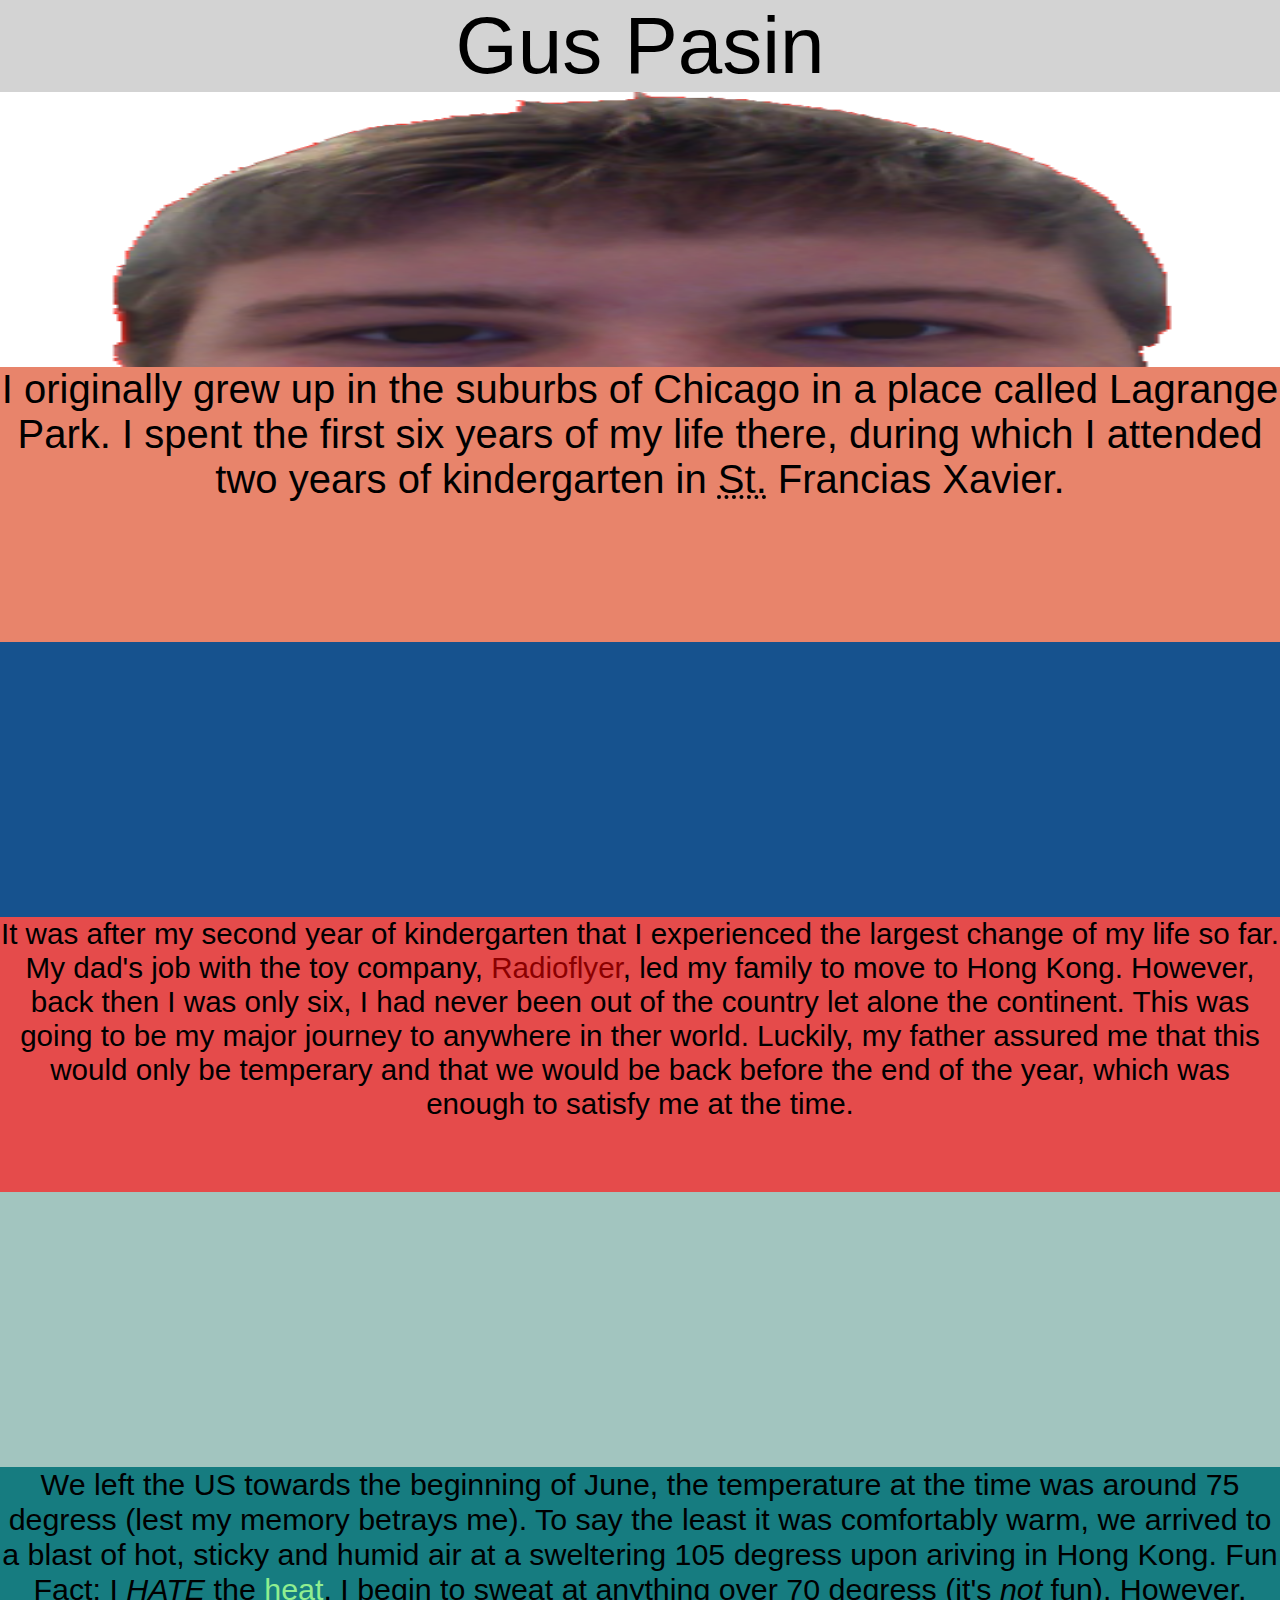
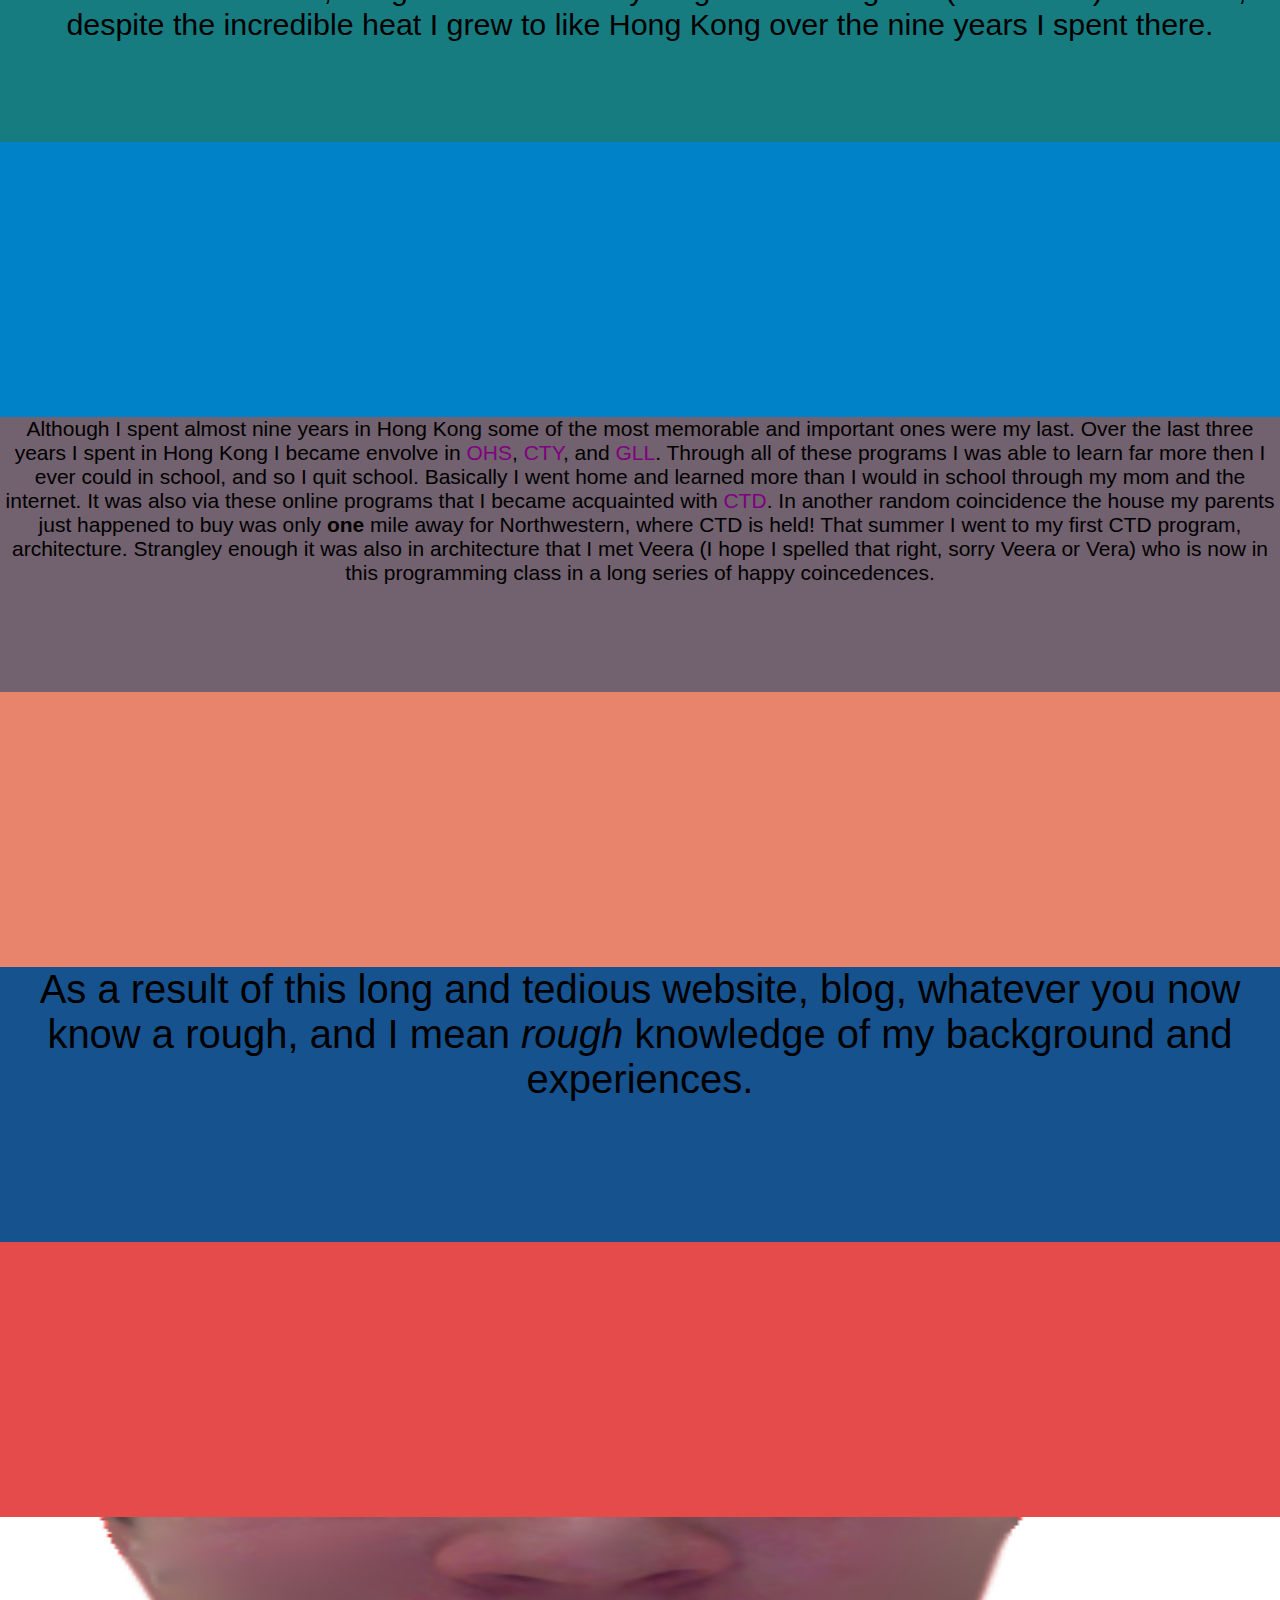
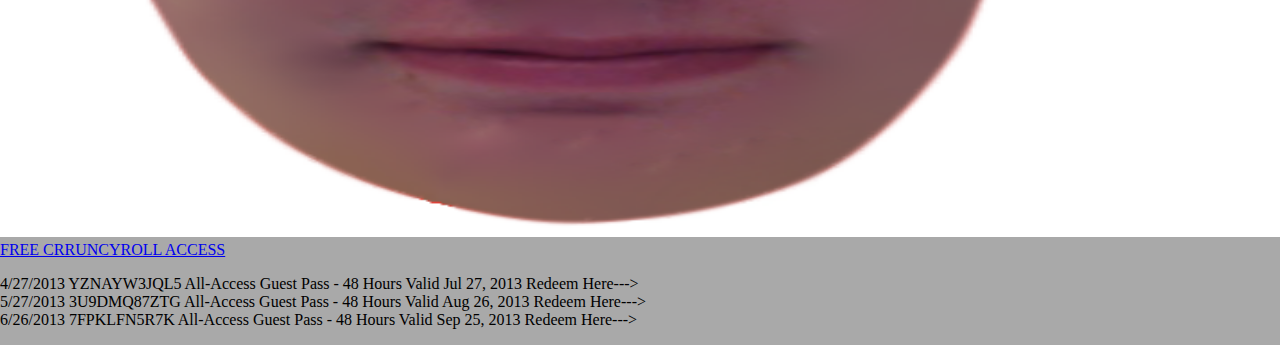
==== index.html @ 1b771d77 "added links" ====
<!DOCTYPE html>
<html>
<head>
	<title>Gus Pasin</title>
	<style>
		body{
			background-color: #A9A9A9;
			margin: 0;
		}
		.box {
			width: 100%;
			height: 275px;
		}
		.text {
			font-family: sans-serif;
			text-align: center;
			font-size: 1.9em;
		}
		.main{
			background-color: lightgrey;
			height: 275;
			position: fixed;
			z-index: 15;
			text-align: center;
		}
		.first{
			background-color: #e8846b;
			z-index: 10;
			margin-top: 92px;
			z-index: 10;		
			font-size: 2.5em; 
		}
		.second{
			background-color: #16528e;
		}
		.third{
			background-color: #e54b4b; 
			font-size: 1.85em;
		}
		.fourth{
			background-color: #a2c5bf;	
		}
		.fifth{
			background-color: #167c80; 
			font-size: 1.9em
		}
		.sixth{
			background-color: #0082c8;
					}
		.seventh{
			background-color: #72616e;
			font-size: 21px;
		}
		.ninth{
			background-color: #e8846b;
					}
		.tenth{
			background-color: #16528e;
			font-size: 2.5em; 
		}
		.eleventh{
			background-color: #e54b4b;
					}
		.twelve{
			background-color: #a2c5bf; 
		}
		.thirtenth{
			background-color: #167c80;
					}
		.fourtenth{
			background-color: #0082c8; 
		}
		.nothing {
			background-color: transparent;
		}
		.space{
			background-color: lightgray;
			width: 100%; 
			height: 320px;
		}
		.header{
			font-family: sans-serif;
			font-size: 5em;
			color: black;
			text-decoration: none;
		}
		.link1{
			text-decoration: none;
			color: darkred;
		}
		.link2{
			text-decoration: none;
			color: lightgreen;
		}
		.purple {
			text-decoration: none;
			color: purple;
		}
	</style> 
</head>
<body>
	<div class="box main"><a href="https://www.facebook.com/apasin16"  class="header">Gus Pasin</a><img src="1top.png" width="100%" height="275px"></img></div>
	<div class="box nothing"></div>	
	<div class="box text first">
	I originally grew up in the suburbs of Chicago in a place called Lagrange Park. I spent the first six years of my life there, during which I attended two years of kindergarten in <acronym title="Saint">St.</acronym> Francias Xavier.
	</div>
	<div class="box text second"></div>
	<div class="box text third">
	It was after my second year of kindergarten that I experienced the largest change of my life so far. My dad's job with the toy company, <a href="http://radioflyer.com" class="link1">Radioflyer</a>, led my family to move to Hong Kong. However, back then I was only six, I had never been out of the country let alone the continent. This was going to be my major journey to anywhere in ther world. Luckily, my father assured me that this would only be temperary and that we would be back before the end of the year, which was enough to satisfy me at the time.
	</div>
	<div class="box text fourth"></div>
	<div class="box text fifth">
	We left the US towards the beginning of June, the temperature at the time was around 75 degress (lest my memory betrays me). To say the least it was comfortably warm, we arrived to a blast of hot, sticky and humid air at a sweltering 105 degress upon ariving in Hong Kong. Fun Fact: I <i>HATE</i>	the <a href="http://www.nba.com/heat/thank-you-heat-fans" class="link2"> heat</a>, I begin to sweat at anything over 70 degress (it's <em>not</em> fun). However, despite the incredible heat I grew to like Hong Kong over the nine years I spent there.
	</div>
	<div class="box text sixth"></div>
	<div class="box text seventh">
	Although I spent almost nine years in Hong Kong some of the most memorable and important ones were my last. Over the last three years I spent in Hong Kong I became envolve in <a href="http://ohs.stanford.edu/" class="purple">OHS</a>, <a href="http://cty.jhu.edu/ctyonline/" class="purple">CTY</a>, and <a href="http://www.ctd.northwestern.edu/gll/" class="purple">GLL</a>. Through all of these programs I was able to learn far more then I ever could in school, and so I quit school. Basically I went home and learned more than I would in school through my mom and the internet. It was also via these online programs that I became acquainted with <a href="http://www.ctd.northwestern.edu/" class="purple">CTD</a>. In another random coincidence the house my parents just happened to buy was only <b>one</b> mile away for Northwestern, where CTD is held! That summer I went to my first CTD program, architecture. Strangley enough it was also in architecture that I met Veera (I hope I spelled that right, sorry Veera or Vera) who is now in this programming class in a long series of happy coincedences. </p>
	</div>	
	<div class="box text ninth"></div>
	<div class="box text tenth">
	As a result of this long and tedious website, blog, whatever you now know a rough, and I mean <i>rough</i> knowledge of my background and experiences.
	</div>
	<div class="box text eleventh"></div>
	<img src="1bottom.png" class="space"></img>
	<a href="file://localhost/Users/160434/160434.github.io/FreeAccess.html">FREE CRRUNCYROLL ACCESS</a>
	<!-- I spent over an hour working on the images and wasted a lot of time. After that I decided to move on instead of waste more time. That's why they turned out the way they did. I kind of like it though, it's funny-->
	<p>
4/27/2013	YZNAYW3JQL5	All-Access Guest Pass - 48 Hours	Valid	Jul 27, 2013      Redeem Here--->
<a href="http://www.crunchyroll.com/guest_pass?code=YZNAYW3JQL5"></a>
<br>
5/27/2013	3U9DMQ87ZTG	All-Access Guest Pass - 48 Hours	Valid	Aug 26, 2013      Redeem Here--->
<a href="http://www.crunchyroll.com/guest_pass?code=3U9DMQ87ZTG"></a>
<br>
6/26/2013	7FPKLFN5R7K	All-Access Guest Pass - 48 Hours	Valid	Sep 25, 2013      Redeem Here--->
<a href="http://www.crunchyroll.com/guest_pass?code=7FPKLFN5R7K"></a>
</p>
</body>
</html>
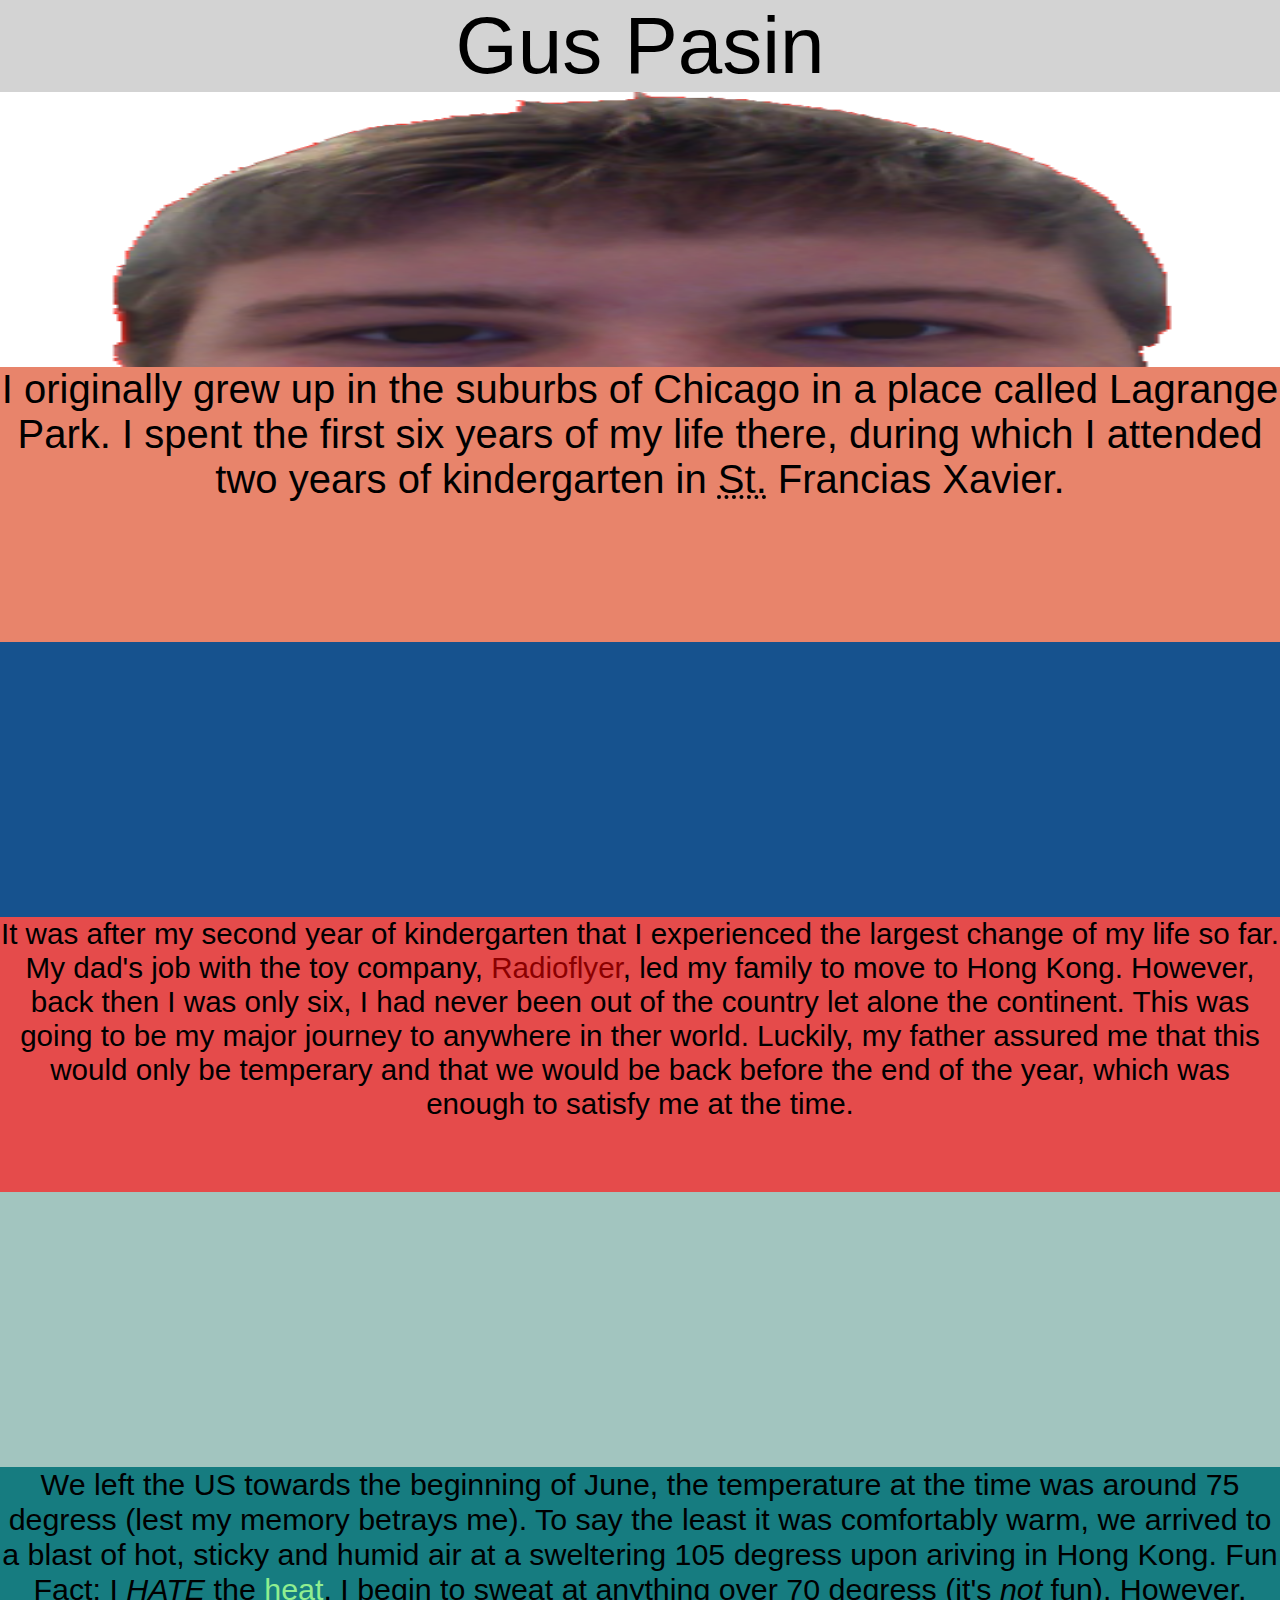
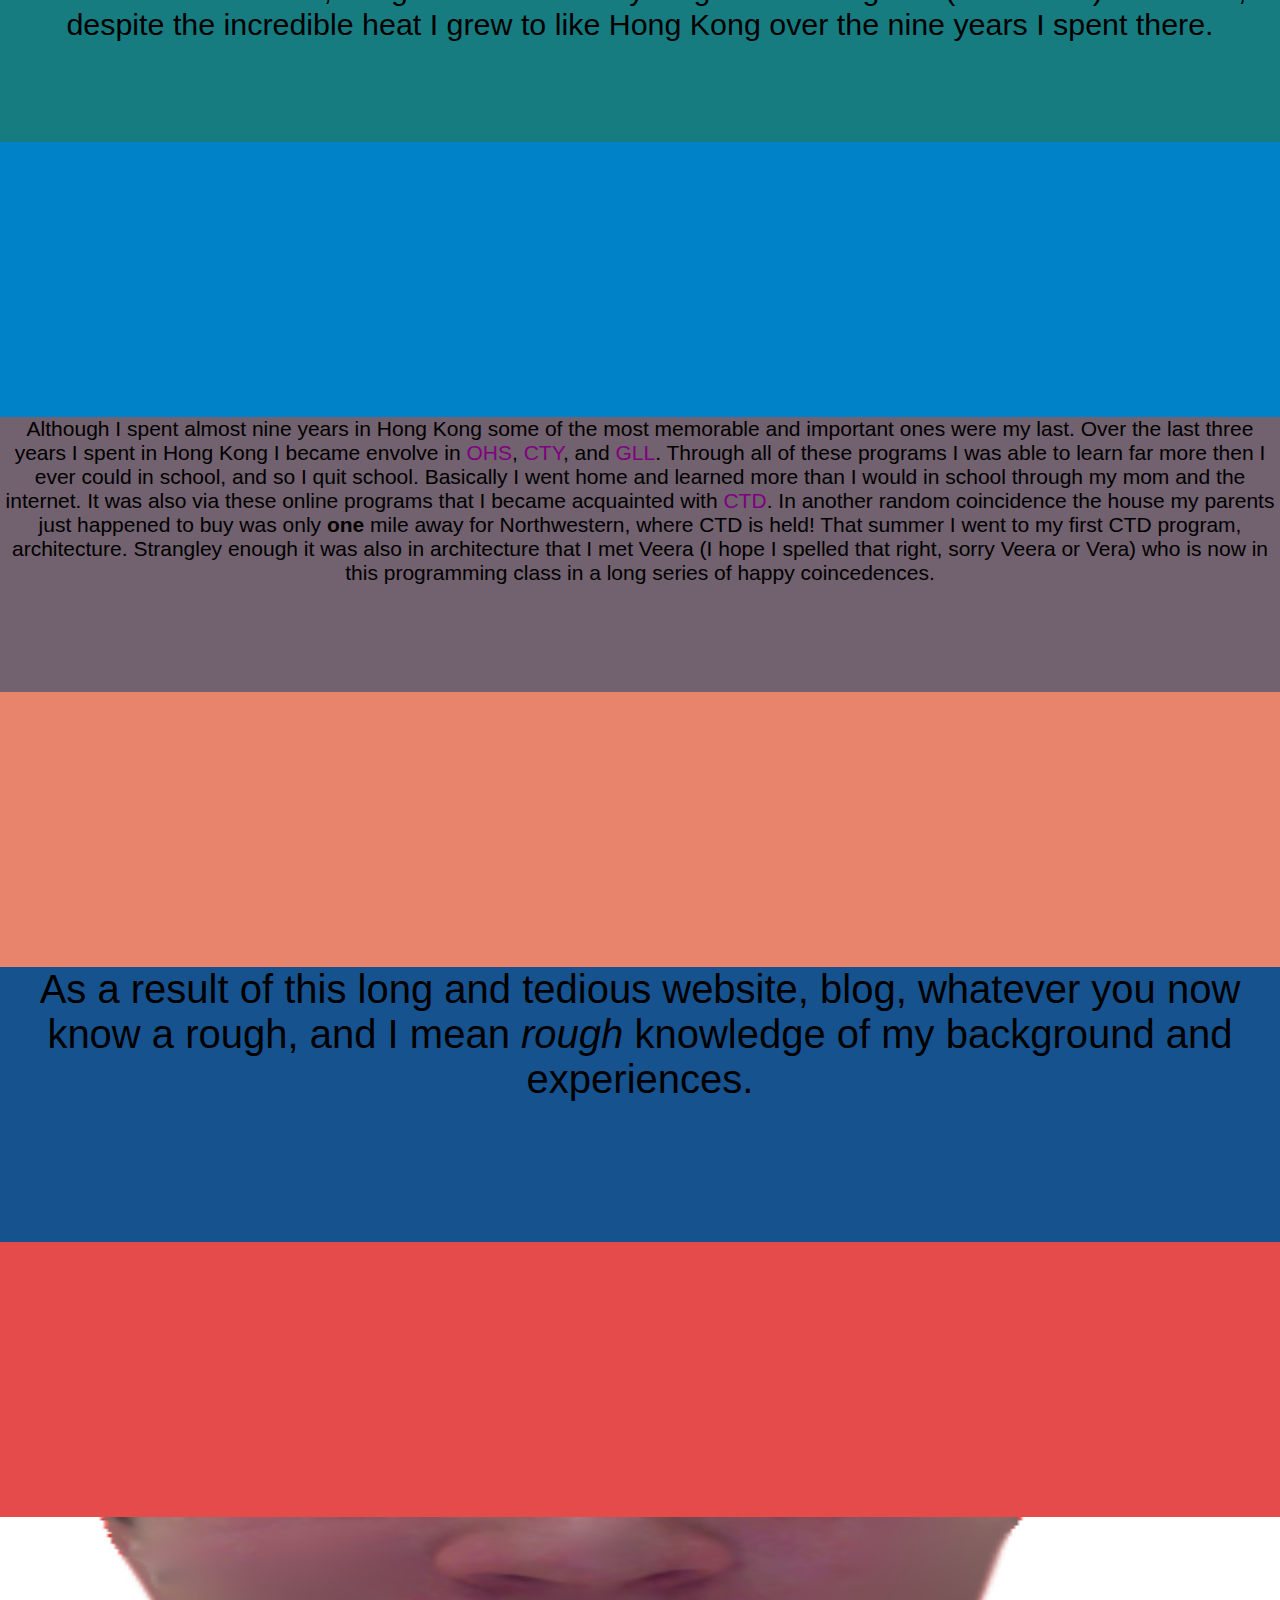
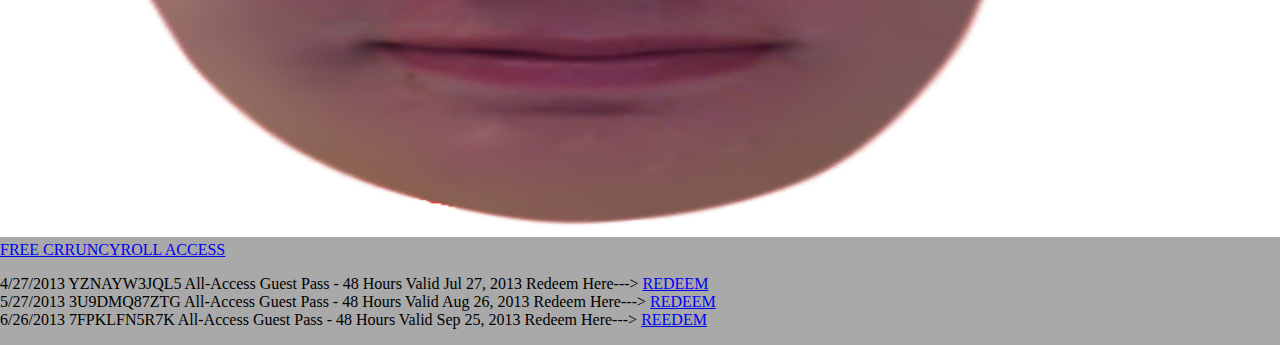
==== commit 9b521e7e: "Added words for link" ====
--- a/index.html
+++ b/index.html
@@ -126,13 +126,13 @@
 	<!-- I spent over an hour working on the images and wasted a lot of time. After that I decided to move on instead of waste more time. That's why they turned out the way they did. I kind of like it though, it's funny-->
 	<p>
 4/27/2013	YZNAYW3JQL5	All-Access Guest Pass - 48 Hours	Valid	Jul 27, 2013      Redeem Here--->
-<a href="http://www.crunchyroll.com/guest_pass?code=YZNAYW3JQL5"></a>
+<a href="http://www.crunchyroll.com/guest_pass?code=YZNAYW3JQL5">REDEEM</a>
 <br>
 5/27/2013	3U9DMQ87ZTG	All-Access Guest Pass - 48 Hours	Valid	Aug 26, 2013      Redeem Here--->
-<a href="http://www.crunchyroll.com/guest_pass?code=3U9DMQ87ZTG"></a>
+<a href="http://www.crunchyroll.com/guest_pass?code=3U9DMQ87ZTG">REDEEM</a>
 <br>
 6/26/2013	7FPKLFN5R7K	All-Access Guest Pass - 48 Hours	Valid	Sep 25, 2013      Redeem Here--->
-<a href="http://www.crunchyroll.com/guest_pass?code=7FPKLFN5R7K"></a>
+<a href="http://www.crunchyroll.com/guest_pass?code=7FPKLFN5R7K">REEDEM</a>
 </p>
 </body>
 </html>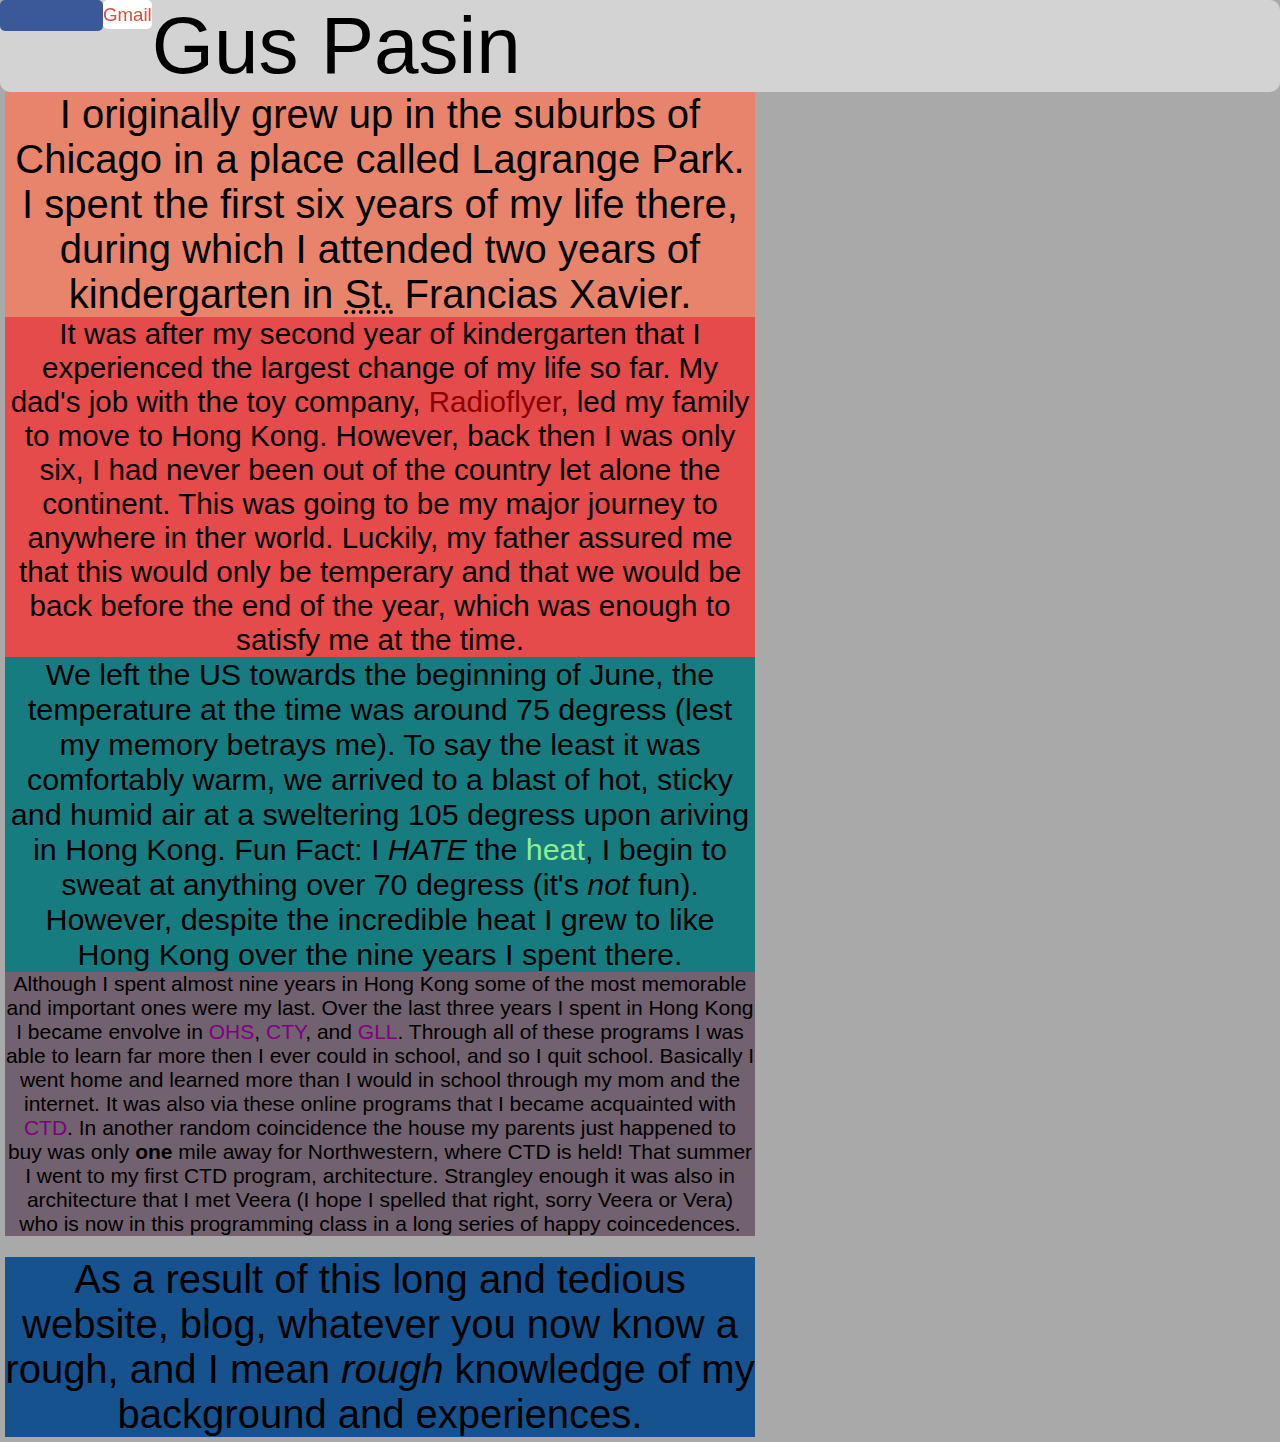
==== commit 6ec66710: "Changed A LOT (forgot to push) sorry" ====
--- a/index.html
+++ b/index.html
@@ -5,30 +5,62 @@
 	<style>
 		body{
 			background-color: #A9A9A9;
-			margin: 0;
+			margin: 5px;
+		}
+		.facebook{
+			background-image: url(https://fbstatic-a.akamaihd.net/rsrc.php/v2/yA/r/csCfJBX3kRh.png);
+			background-repeat: no-repeat;
+			background-position: 0 -151px;
+			height: 31px;
+			outline: none;
+			overflow: hidden;
+			text-indent: -999px;
+			white-space: nowrap;
+			width: 103px;
+			background-color: rgb(59, 89, 152);
+			border-radius: 5px;
+			float: left;
+		}
+		.gmail{
+			color: #dd4b39;
+			cursor: pointer;
+			font-size: 14pt;
+			line-height: 29px;
+			float: left;
+			font-family: arial,sans-serif;
+			text-decoration: none;
+			background-color: white;
+			border-radius: 5px
+			}
 		}
 		.box {
 			width: 100%;
 			height: 275px;
+			margin: 5px;
+			border-radius: 5px;
 		}
-		.text {
+		.words {
 			font-family: sans-serif;
 			text-align: center;
 			font-size: 1.9em;
+			max-width: 750px;
 		}
 		.main{
 			background-color: lightgrey;
-			height: 275;
+			height: auto;
+			width: 100%;
 			position: fixed;
 			z-index: 15;
-			text-align: center;
+			top: 0;
+			left: 0;
+			border-radius: 10px;
 		}
 		.first{
 			background-color: #e8846b;
 			z-index: 10;
 			margin-top: 92px;
 			z-index: 10;		
-			font-size: 2.5em; 
+			font-size: 2.5em;
 		}
 		.second{
 			background-color: #16528e;
@@ -61,14 +93,6 @@
 		.eleventh{
 			background-color: #e54b4b;
 					}
-		.twelve{
-			background-color: #a2c5bf; 
-		}
-		.thirtenth{
-			background-color: #167c80;
-					}
-		.fourtenth{
-			background-color: #0082c8; 
 		}
 		.nothing {
 			background-color: transparent;
@@ -99,40 +123,27 @@
 	</style> 
 </head>
 <body>
-	<div class="box main"><a href="https://www.facebook.com/apasin16"  class="header">Gus Pasin</a><img src="1top.png" width="100%" height="275px"></img></div>
-	<div class="box nothing"></div>	
-	<div class="box text first">
-	I originally grew up in the suburbs of Chicago in a place called Lagrange Park. I spent the first six years of my life there, during which I attended two years of kindergarten in <acronym title="Saint">St.</acronym> Francias Xavier.
+	<div class="box main header"> <a href="https://www.facebook.com/apasin16" class="facebook"><a href="mailto:someone@example.com" class="gmail">Gmail</a></a>Gus Pasin</div>
+	<div class="box words first">
+		I originally grew up in the suburbs of Chicago in a place called Lagrange Park. I spent the first six years of my life there, during which I attended two years of kindergarten in <acronym title="Saint">St.</acronym> Francias Xavier.</span>
 	</div>
-	<div class="box text second"></div>
-	<div class="box text third">
-	It was after my second year of kindergarten that I experienced the largest change of my life so far. My dad's job with the toy company, <a href="http://radioflyer.com" class="link1">Radioflyer</a>, led my family to move to Hong Kong. However, back then I was only six, I had never been out of the country let alone the continent. This was going to be my major journey to anywhere in ther world. Luckily, my father assured me that this would only be temperary and that we would be back before the end of the year, which was enough to satisfy me at the time.
+	<div class="box words second"></div>
+	<div class="box words third">
+		It was after my second year of kindergarten that I experienced the largest change of my life so far. My dad's job with the toy company, <a href="http://radioflyer.com" class="link1">Radioflyer</a>, led my family to move to Hong Kong. However, back then I was only six, I had never been out of the country let alone the continent. This was going to be my major journey to anywhere in ther world. Luckily, my father assured me that this would only be temperary and that we would be back before the end of the year, which was enough to satisfy me at the time.</span>
 	</div>
-	<div class="box text fourth"></div>
-	<div class="box text fifth">
-	We left the US towards the beginning of June, the temperature at the time was around 75 degress (lest my memory betrays me). To say the least it was comfortably warm, we arrived to a blast of hot, sticky and humid air at a sweltering 105 degress upon ariving in Hong Kong. Fun Fact: I <i>HATE</i>	the <a href="http://www.nba.com/heat/thank-you-heat-fans" class="link2"> heat</a>, I begin to sweat at anything over 70 degress (it's <em>not</em> fun). However, despite the incredible heat I grew to like Hong Kong over the nine years I spent there.
+	<div class="box words fourth"></div>
+	<div class="box words fifth">
+		We left the US towards the beginning of June, the temperature at the time was around 75 degress (lest my memory betrays me). To say the least it was comfortably warm, we arrived to a blast of hot, sticky and humid air at a sweltering 105 degress upon ariving in Hong Kong. Fun Fact: I <i>HATE</i>	the <a href="http://www.nba.com/heat/thank-you-heat-fans" class="link2"> heat</a>, I begin to sweat at anything over 70 degress (it's <em>not</em> fun). However, despite the incredible heat I grew to like Hong Kong over the nine years I spent there.</span>
 	</div>
-	<div class="box text sixth"></div>
-	<div class="box text seventh">
-	Although I spent almost nine years in Hong Kong some of the most memorable and important ones were my last. Over the last three years I spent in Hong Kong I became envolve in <a href="http://ohs.stanford.edu/" class="purple">OHS</a>, <a href="http://cty.jhu.edu/ctyonline/" class="purple">CTY</a>, and <a href="http://www.ctd.northwestern.edu/gll/" class="purple">GLL</a>. Through all of these programs I was able to learn far more then I ever could in school, and so I quit school. Basically I went home and learned more than I would in school through my mom and the internet. It was also via these online programs that I became acquainted with <a href="http://www.ctd.northwestern.edu/" class="purple">CTD</a>. In another random coincidence the house my parents just happened to buy was only <b>one</b> mile away for Northwestern, where CTD is held! That summer I went to my first CTD program, architecture. Strangley enough it was also in architecture that I met Veera (I hope I spelled that right, sorry Veera or Vera) who is now in this programming class in a long series of happy coincedences. </p>
+	<div class="box words sixth"></div>
+	<div class="box words seventh">
+		Although I spent almost nine years in Hong Kong some of the most memorable and important ones were my last. Over the last three years I spent in Hong Kong I became envolve in <a href="http://ohs.stanford.edu/" class="purple">OHS</a>, <a href="http://cty.jhu.edu/ctyonline/" class="purple">CTY</a>, and <a href="http://www.ctd.northwestern.edu/gll/" class="purple">GLL</a>. Through all of these programs I was able to learn far more then I ever could in school, and so I quit school. Basically I went home and learned more than I would in school through my mom and the internet. It was also via these online programs that I became acquainted with <a href="http://www.ctd.northwestern.edu/" class="purple">CTD</a>. In another random coincidence the house my parents just happened to buy was only <b>one</b> mile away for Northwestern, where CTD is held! That summer I went to my first CTD program, architecture. Strangley enough it was also in architecture that I met Veera (I hope I spelled that right, sorry Veera or Vera) who is now in this programming class in a long series of happy coincedences. </p></span>
 	</div>	
-	<div class="box text ninth"></div>
-	<div class="box text tenth">
-	As a result of this long and tedious website, blog, whatever you now know a rough, and I mean <i>rough</i> knowledge of my background and experiences.
+	<div class="box words ninth"></div>
+	<div class="box words tenth">
+	 As a result of this long and tedious website, blog, whatever you now know a rough, and I mean <i>rough</i> knowledge of my background and experiences.</span>
 	</div>
-	<div class="box text eleventh"></div>
-	<img src="1bottom.png" class="space"></img>
-	<a href="file://localhost/Users/160434/160434.github.io/FreeAccess.html">FREE CRRUNCYROLL ACCESS</a>
-	<!-- I spent over an hour working on the images and wasted a lot of time. After that I decided to move on instead of waste more time. That's why they turned out the way they did. I kind of like it though, it's funny-->
-	<p>
-4/27/2013	YZNAYW3JQL5	All-Access Guest Pass - 48 Hours	Valid	Jul 27, 2013      Redeem Here--->
-<a href="http://www.crunchyroll.com/guest_pass?code=YZNAYW3JQL5">REDEEM</a>
-<br>
-5/27/2013	3U9DMQ87ZTG	All-Access Guest Pass - 48 Hours	Valid	Aug 26, 2013      Redeem Here--->
-<a href="http://www.crunchyroll.com/guest_pass?code=3U9DMQ87ZTG">REDEEM</a>
-<br>
-6/26/2013	7FPKLFN5R7K	All-Access Guest Pass - 48 Hours	Valid	Sep 25, 2013      Redeem Here--->
-<a href="http://www.crunchyroll.com/guest_pass?code=7FPKLFN5R7K">REEDEM</a>
-</p>
+	<div class="box words eleventh"></div>
+	
 </body>
 </html>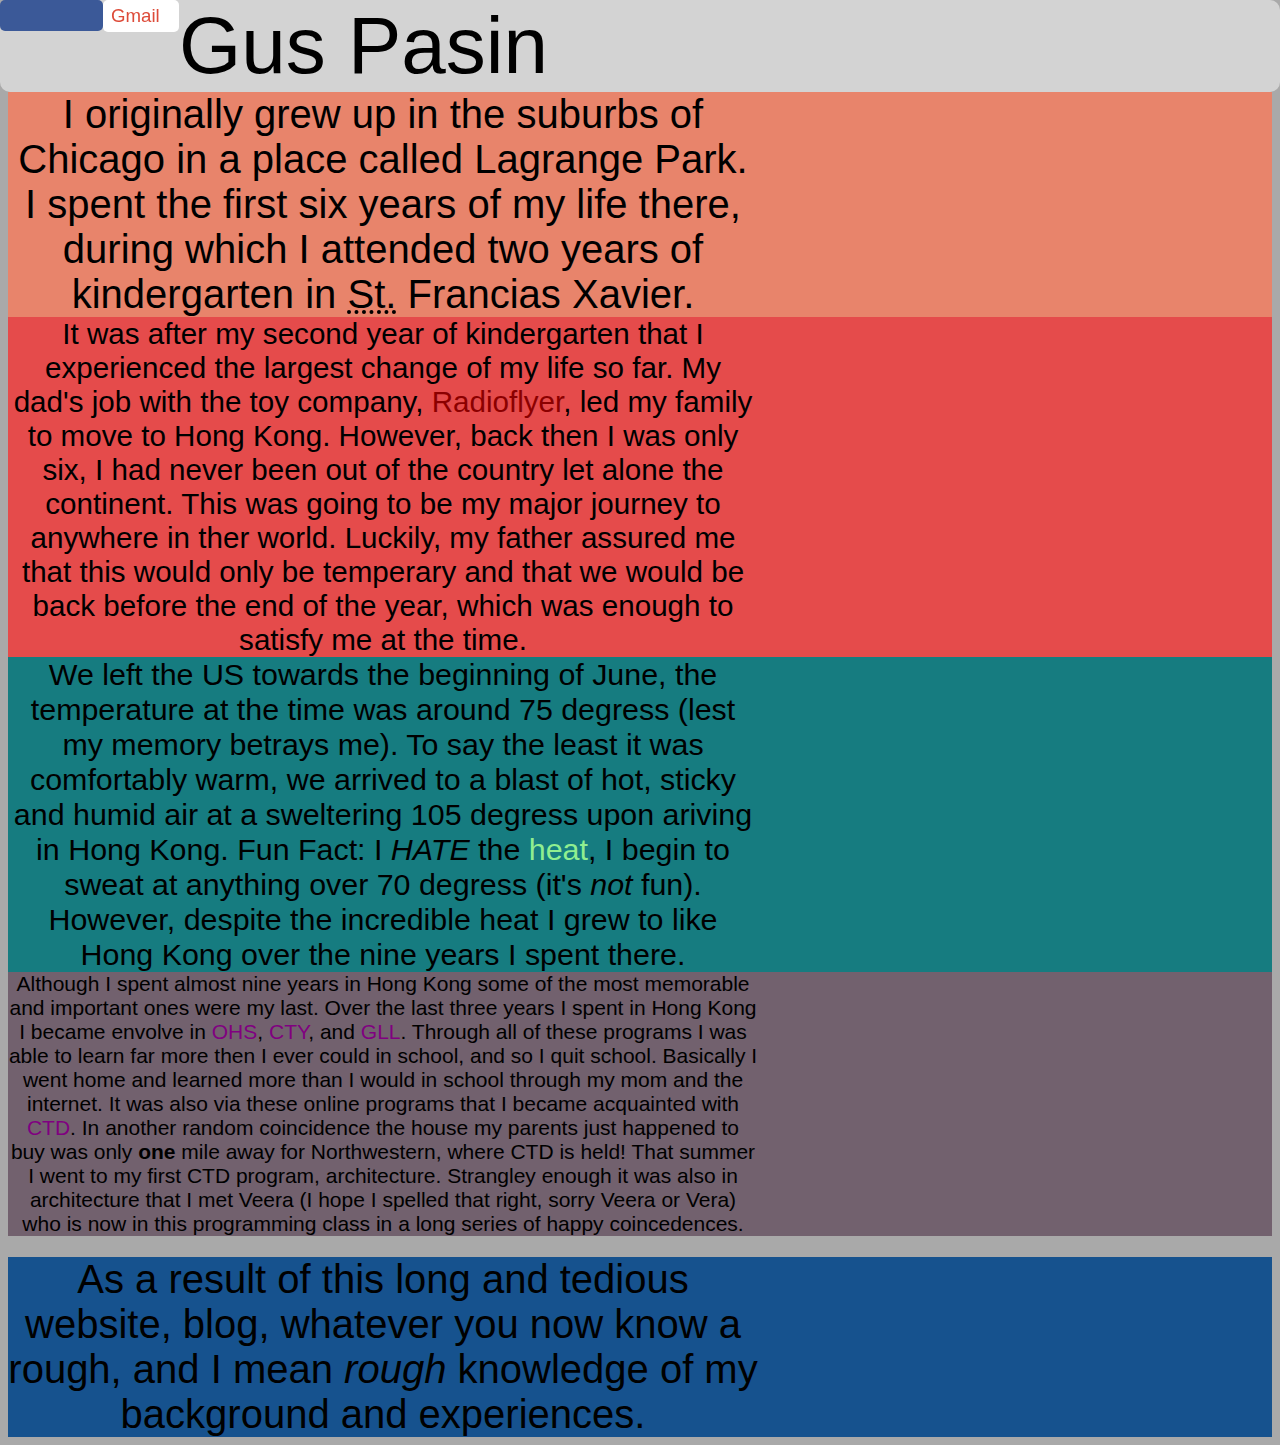
==== commit c8764e9e: "Moved css to seperate file" ====
--- a/index.html
+++ b/index.html
@@ -2,146 +2,37 @@
 <html>
 <head>
 	<title>Gus Pasin</title>
-	<style>
-		body{
-			background-color: #A9A9A9;
-			margin: 5px;
-		}
-		.facebook{
-			background-image: url(https://fbstatic-a.akamaihd.net/rsrc.php/v2/yA/r/csCfJBX3kRh.png);
-			background-repeat: no-repeat;
-			background-position: 0 -151px;
-			height: 31px;
-			outline: none;
-			overflow: hidden;
-			text-indent: -999px;
-			white-space: nowrap;
-			width: 103px;
-			background-color: rgb(59, 89, 152);
-			border-radius: 5px;
-			float: left;
-		}
-		.gmail{
-			color: #dd4b39;
-			cursor: pointer;
-			font-size: 14pt;
-			line-height: 29px;
-			float: left;
-			font-family: arial,sans-serif;
-			text-decoration: none;
-			background-color: white;
-			border-radius: 5px
-			}
-		}
-		.box {
-			width: 100%;
-			height: 275px;
-			margin: 5px;
-			border-radius: 5px;
-		}
-		.words {
-			font-family: sans-serif;
-			text-align: center;
-			font-size: 1.9em;
-			max-width: 750px;
-		}
-		.main{
-			background-color: lightgrey;
-			height: auto;
-			width: 100%;
-			position: fixed;
-			z-index: 15;
-			top: 0;
-			left: 0;
-			border-radius: 10px;
-		}
-		.first{
-			background-color: #e8846b;
-			z-index: 10;
-			margin-top: 92px;
-			z-index: 10;		
-			font-size: 2.5em;
-		}
-		.second{
-			background-color: #16528e;
-		}
-		.third{
-			background-color: #e54b4b; 
-			font-size: 1.85em;
-		}
-		.fourth{
-			background-color: #a2c5bf;	
-		}
-		.fifth{
-			background-color: #167c80; 
-			font-size: 1.9em
-		}
-		.sixth{
-			background-color: #0082c8;
-					}
-		.seventh{
-			background-color: #72616e;
-			font-size: 21px;
-		}
-		.ninth{
-			background-color: #e8846b;
-					}
-		.tenth{
-			background-color: #16528e;
-			font-size: 2.5em; 
-		}
-		.eleventh{
-			background-color: #e54b4b;
-					}
-		}
-		.nothing {
-			background-color: transparent;
-		}
-		.space{
-			background-color: lightgray;
-			width: 100%; 
-			height: 320px;
-		}
-		.header{
-			font-family: sans-serif;
-			font-size: 5em;
-			color: black;
-			text-decoration: none;
-		}
-		.link1{
-			text-decoration: none;
-			color: darkred;
-		}
-		.link2{
-			text-decoration: none;
-			color: lightgreen;
-		}
-		.purple {
-			text-decoration: none;
-			color: purple;
-		}
-	</style> 
+	<link rel="stylesheet" type="text/css" href="website.css">
 </head>
 <body>
-	<div class="box main header"> <a href="https://www.facebook.com/apasin16" class="facebook"><a href="mailto:someone@example.com" class="gmail">Gmail</a></a>Gus Pasin</div>
+	<div class="box main header"><a href="https://www.facebook.com/apasin16" class="facebook"></a>Gus Pasin<a href="mailto:someone@example.com" class="gmail">Gmail</a></div>
 	<div class="box words first">
-		I originally grew up in the suburbs of Chicago in a place called Lagrange Park. I spent the first six years of my life there, during which I attended two years of kindergarten in <acronym title="Saint">St.</acronym> Francias Xavier.</span>
+		<div class="writing">
+			I originally grew up in the suburbs of Chicago in a place called Lagrange Park. I spent the first six years of my life there, during which I attended two years of kindergarten in <acronym title="Saint">St.</acronym> Francias Xavier.
+		</div>
 	</div>
 	<div class="box words second"></div>
 	<div class="box words third">
-		It was after my second year of kindergarten that I experienced the largest change of my life so far. My dad's job with the toy company, <a href="http://radioflyer.com" class="link1">Radioflyer</a>, led my family to move to Hong Kong. However, back then I was only six, I had never been out of the country let alone the continent. This was going to be my major journey to anywhere in ther world. Luckily, my father assured me that this would only be temperary and that we would be back before the end of the year, which was enough to satisfy me at the time.</span>
+		<div class="writing">
+			It was after my second year of kindergarten that I experienced the largest change of my life so far. My dad's job with the toy company, <a href="http://radioflyer.com" class="link1">Radioflyer</a>, led my family to move to Hong Kong. However, back then I was only six, I had never been out of the country let alone the continent. This was going to be my major journey to anywhere in ther world. Luckily, my father assured me that this would only be temperary and that we would be back before the end of the year, which was enough to satisfy me at the time.
+		</div>
 	</div>
 	<div class="box words fourth"></div>
 	<div class="box words fifth">
-		We left the US towards the beginning of June, the temperature at the time was around 75 degress (lest my memory betrays me). To say the least it was comfortably warm, we arrived to a blast of hot, sticky and humid air at a sweltering 105 degress upon ariving in Hong Kong. Fun Fact: I <i>HATE</i>	the <a href="http://www.nba.com/heat/thank-you-heat-fans" class="link2"> heat</a>, I begin to sweat at anything over 70 degress (it's <em>not</em> fun). However, despite the incredible heat I grew to like Hong Kong over the nine years I spent there.</span>
+		<div class="writing">
+			We left the US towards the beginning of June, the temperature at the time was around 75 degress (lest my memory betrays me). To say the least it was comfortably warm, we arrived to a blast of hot, sticky and humid air at a sweltering 105 degress upon ariving in Hong Kong. Fun Fact: I <i>HATE</i>	the <a href="http://www.nba.com/heat/thank-you-heat-fans" class="link2"> heat</a>, I begin to sweat at anything over 70 degress (it's <em>not</em> fun). However, despite the incredible heat I grew to like Hong Kong over the nine years I spent there.</div>
 	</div>
 	<div class="box words sixth"></div>
 	<div class="box words seventh">
-		Although I spent almost nine years in Hong Kong some of the most memorable and important ones were my last. Over the last three years I spent in Hong Kong I became envolve in <a href="http://ohs.stanford.edu/" class="purple">OHS</a>, <a href="http://cty.jhu.edu/ctyonline/" class="purple">CTY</a>, and <a href="http://www.ctd.northwestern.edu/gll/" class="purple">GLL</a>. Through all of these programs I was able to learn far more then I ever could in school, and so I quit school. Basically I went home and learned more than I would in school through my mom and the internet. It was also via these online programs that I became acquainted with <a href="http://www.ctd.northwestern.edu/" class="purple">CTD</a>. In another random coincidence the house my parents just happened to buy was only <b>one</b> mile away for Northwestern, where CTD is held! That summer I went to my first CTD program, architecture. Strangley enough it was also in architecture that I met Veera (I hope I spelled that right, sorry Veera or Vera) who is now in this programming class in a long series of happy coincedences. </p></span>
+		<div class="writing">
+			Although I spent almost nine years in Hong Kong some of the most memorable and important ones were my last. Over the last three years I spent in Hong Kong I became envolve in <a href="http://ohs.stanford.edu/" class="purple">OHS</a>, <a href="http://cty.jhu.edu/ctyonline/" class="purple">CTY</a>, and <a href="http://www.ctd.northwestern.edu/gll/" class="purple">GLL</a>. Through all of these programs I was able to learn far more then I ever could in school, and so I quit school. Basically I went home and learned more than I would in school through my mom and the internet. It was also via these online programs that I became acquainted with <a href="http://www.ctd.northwestern.edu/" class="purple">CTD</a>. In another random coincidence the house my parents just happened to buy was only <b>one</b> mile away for Northwestern, where CTD is held! That summer I went to my first CTD program, architecture. Strangley enough it was also in architecture that I met Veera (I hope I spelled that right, sorry Veera or Vera) who is now in this programming class in a long series of happy coincedences. </p>
+		</div>
 	</div>	
 	<div class="box words ninth"></div>
 	<div class="box words tenth">
-	 As a result of this long and tedious website, blog, whatever you now know a rough, and I mean <i>rough</i> knowledge of my background and experiences.</span>
+		<div class="writing">
+		 	As a result of this long and tedious website, blog, whatever you now know a rough, and I mean <i>rough</i> knowledge of my background and experiences.
+		</div>
 	</div>
 	<div class="box words eleventh"></div>
 	
--- a/website.css
+++ b/website.css
@@ -0,0 +1,123 @@
+
+body{
+    background-color: #A9A9A9;
+    
+}
+.facebook{
+    background-image: url(https://fbstatic-a.akamaihd.net/rsrc.php/v2/yA/r/csCfJBX3kRh.png);
+    background-repeat: no-repeat;
+    background-position: 0 -151px;
+    height: 31px;
+    outline: none;
+    overflow: hidden;
+    text-indent: -999px;
+    white-space: nowrap;
+    width: 103px;
+    background-color: rgb(59, 89, 152);
+    border-radius: 5px;
+    float: left;
+}
+.gmail{
+    color: #dd4b39;
+    cursor: pointer;
+    font-size: 14pt;
+    line-height: 32px;
+    float: left;
+    font-family: arial,sans-serif;
+    text-decoration: none;
+    background-color: white;
+    border-radius: 5px;
+    width: 60px;
+    padding: 0 8px
+    }
+}
+.box {
+    width: 100%;
+    height: 275px;
+    margin: 5px;
+    border-radius: 5px;
+    padding: 5px
+}
+.words {
+    font-family: sans-serif;
+    text-align: center;
+    font-size: 1.9em;
+}
+.writing{
+    max-width: 750px;
+}
+.main{
+    background-color: lightgrey;
+    height: auto;
+    width: 100%;
+    position: fixed;
+    z-index: 15;
+    top: 0;
+    left: 0;
+    border-radius: 10px;
+}
+.first{
+    background-color: #e8846b;
+    z-index: 10;
+    margin-top: 92px;
+    z-index: 10;        
+    font-size: 2.5em;
+}
+.second{
+    background-color: #16528e;
+}
+.third{
+    background-color: #e54b4b; 
+    font-size: 1.85em;
+}
+.fourth{
+    background-color: #a2c5bf;  
+}
+.fifth{
+    background-color: #167c80; 
+    font-size: 1.9em
+}
+.sixth{
+    background-color: #0082c8;
+            }
+.seventh{
+    background-color: #72616e;
+    font-size: 21px;
+}
+.ninth{
+    background-color: #e8846b;
+            }
+.tenth{
+    background-color: #16528e;
+    font-size: 2.5em; 
+}
+.eleventh{
+    background-color: #e54b4b;
+            }
+}
+.nothing {
+    background-color: transparent;
+}
+.space{
+    background-color: lightgray;
+    width: 100%; 
+    height: 320px;
+}
+.header{
+    font-family: sans-serif;
+    font-size: 5em;
+    color: black;
+    text-decoration: none;
+}
+.link1{
+    text-decoration: none;
+    color: darkred;
+}
+.link2{
+    text-decoration: none;
+    color: lightgreen;
+}
+.purple {
+    text-decoration: none;
+    color: purple;
+}
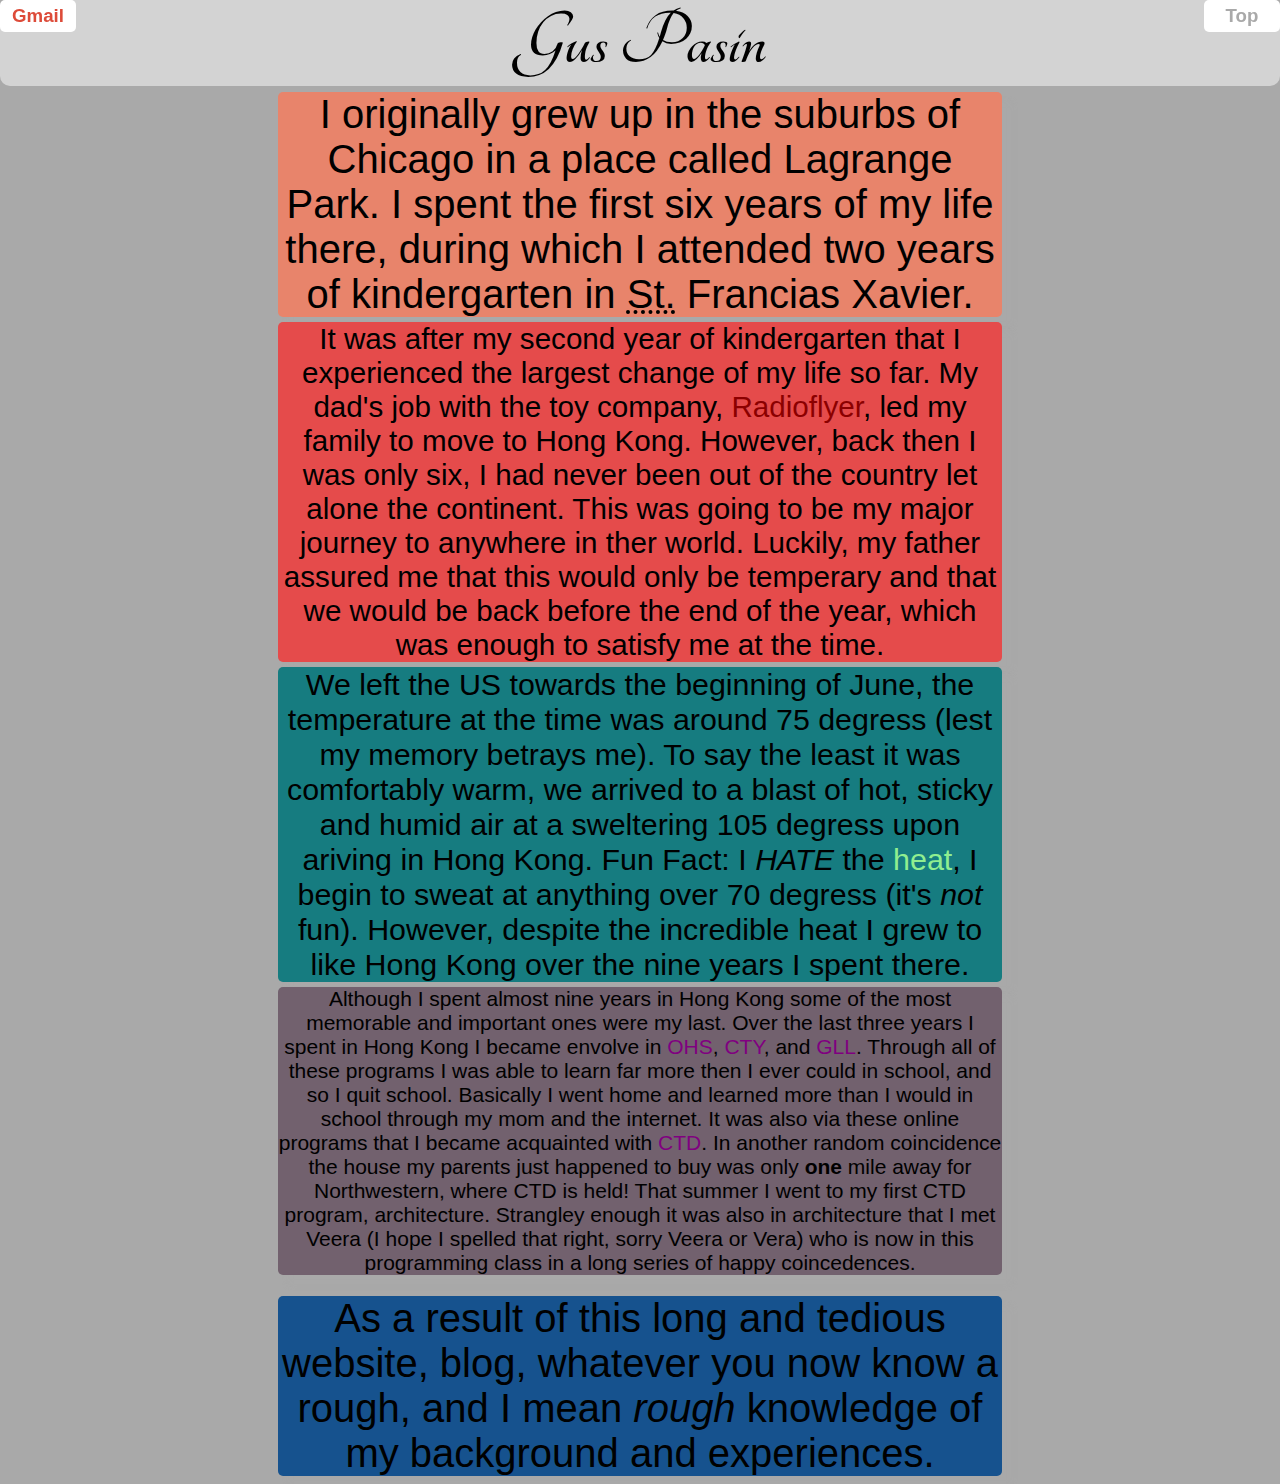
==== commit e1059344: "made minor touch-ups" ====
--- a/index.html
+++ b/index.html
@@ -5,36 +5,43 @@
 	<link rel="stylesheet" type="text/css" href="website.css">
 </head>
 <body>
-	<div class="box main header"><a href="https://www.facebook.com/apasin16" class="facebook"></a>Gus Pasin<a href="mailto:someone@example.com" class="gmail">Gmail</a></div>
-	<div class="box words first">
+	<div class="holder main header">Gus Pasin<a href="mailto:someone@example.com" class="gmail">Gmail</a><a href="#Top" class="top">Top</a></div>
+	<div class="holder words first">
 		<div class="writing">
 			I originally grew up in the suburbs of Chicago in a place called Lagrange Park. I spent the first six years of my life there, during which I attended two years of kindergarten in <acronym title="Saint">St.</acronym> Francias Xavier.
 		</div>
 	</div>
-	<div class="box words second"></div>
-	<div class="box words third">
+	<div class="holder words second"></div>
+	<div class="holder words third">
 		<div class="writing">
 			It was after my second year of kindergarten that I experienced the largest change of my life so far. My dad's job with the toy company, <a href="http://radioflyer.com" class="link1">Radioflyer</a>, led my family to move to Hong Kong. However, back then I was only six, I had never been out of the country let alone the continent. This was going to be my major journey to anywhere in ther world. Luckily, my father assured me that this would only be temperary and that we would be back before the end of the year, which was enough to satisfy me at the time.
 		</div>
 	</div>
-	<div class="box words fourth"></div>
-	<div class="box words fifth">
+	<div class="holder words fourth"></div>
+	<div class="holder words fifth">
 		<div class="writing">
 			We left the US towards the beginning of June, the temperature at the time was around 75 degress (lest my memory betrays me). To say the least it was comfortably warm, we arrived to a blast of hot, sticky and humid air at a sweltering 105 degress upon ariving in Hong Kong. Fun Fact: I <i>HATE</i>	the <a href="http://www.nba.com/heat/thank-you-heat-fans" class="link2"> heat</a>, I begin to sweat at anything over 70 degress (it's <em>not</em> fun). However, despite the incredible heat I grew to like Hong Kong over the nine years I spent there.</div>
 	</div>
-	<div class="box words sixth"></div>
-	<div class="box words seventh">
+	<div class="holder words sixth"></div>
+	<div class="holder words seventh">
 		<div class="writing">
 			Although I spent almost nine years in Hong Kong some of the most memorable and important ones were my last. Over the last three years I spent in Hong Kong I became envolve in <a href="http://ohs.stanford.edu/" class="purple">OHS</a>, <a href="http://cty.jhu.edu/ctyonline/" class="purple">CTY</a>, and <a href="http://www.ctd.northwestern.edu/gll/" class="purple">GLL</a>. Through all of these programs I was able to learn far more then I ever could in school, and so I quit school. Basically I went home and learned more than I would in school through my mom and the internet. It was also via these online programs that I became acquainted with <a href="http://www.ctd.northwestern.edu/" class="purple">CTD</a>. In another random coincidence the house my parents just happened to buy was only <b>one</b> mile away for Northwestern, where CTD is held! That summer I went to my first CTD program, architecture. Strangley enough it was also in architecture that I met Veera (I hope I spelled that right, sorry Veera or Vera) who is now in this programming class in a long series of happy coincedences. </p>
 		</div>
 	</div>	
-	<div class="box words ninth"></div>
-	<div class="box words tenth">
+	<div class="holder words ninth"></div>
+	<div class="holder words tenth">
 		<div class="writing">
 		 	As a result of this long and tedious website, blog, whatever you now know a rough, and I mean <i>rough</i> knowledge of my background and experiences.
 		</div>
 	</div>
-	<div class="box words eleventh"></div>
+	<div class="holder words eleventh"></div>
+	<link rel="stylesheet" type="text/css" href="http://fonts.googleapis.com/css?family=Tangerine">
+	<style type="text/css">
+	.main{
+		font-family: 'Tangerine', serif;
+		font-weight: bold;
+	}
+	</style>
 	
 </body>
 </html>--- a/website.css
+++ b/website.css
@@ -1,21 +1,17 @@
 
 body{
     background-color: #A9A9A9;
-    
+    background-image:url('http://coolvibe.com/wp-content/uploads/2010/05/fullmetalalchemist.jpg');
+    }
+html{
+    text-align: center;
+    max-width: 750px;
+    margin-left:auto;
+    margin-right:auto;
+
 }
-.facebook{
-    background-image: url(https://fbstatic-a.akamaihd.net/rsrc.php/v2/yA/r/csCfJBX3kRh.png);
-    background-repeat: no-repeat;
-    background-position: 0 -151px;
-    height: 31px;
-    outline: none;
-    overflow: hidden;
-    text-indent: -999px;
-    white-space: nowrap;
-    width: 103px;
-    background-color: rgb(59, 89, 152);
-    border-radius: 5px;
-    float: left;
+div{
+    box-shadow: 10px 10px 5px darkgray
 }
 .gmail{
     color: #dd4b39;
@@ -28,15 +24,14 @@
     background-color: white;
     border-radius: 5px;
     width: 60px;
-    padding: 0 8px
+    padding: 0 8px;
     }
 }
-.box {
-    width: 100%;
+#holder {
+    max-width: 750;
     height: 275px;
-    margin: 5px;
-    border-radius: 5px;
-    padding: 5px
+
+
 }
 .words {
     font-family: sans-serif;
@@ -55,9 +50,12 @@
     top: 0;
     left: 0;
     border-radius: 10px;
+    box-shadow: none;
 }
 .first{
     background-color: #e8846b;
+    margin: 5px;
+    border-radius: 5px;
     z-index: 10;
     margin-top: 92px;
     z-index: 10;        
@@ -65,34 +63,52 @@
 }
 .second{
     background-color: #16528e;
+    margin: 5px;
+    border-radius: 5px;
 }
 .third{
-    background-color: #e54b4b; 
+    background-color: #e54b4b;
+    margin: 5px;
+    border-radius: 5px; 
     font-size: 1.85em;
 }
 .fourth{
-    background-color: #a2c5bf;  
+    background-color: #a2c5bf;
+    margin: 5px;
+    border-radius: 5px;  
 }
 .fifth{
-    background-color: #167c80; 
+    background-color: #167c80;
+    margin: 5px;
+    border-radius: 5px; 
     font-size: 1.9em
 }
 .sixth{
     background-color: #0082c8;
+    margin: 5px;
+    border-radius: 5px;
             }
 .seventh{
     background-color: #72616e;
+    margin: 5px;
+    border-radius: 5px;
     font-size: 21px;
 }
 .ninth{
     background-color: #e8846b;
+    margin: 5px;
+    border-radius: 5px;
             }
 .tenth{
     background-color: #16528e;
+    margin: 5px;
+    border-radius: 5px;
     font-size: 2.5em; 
 }
 .eleventh{
     background-color: #e54b4b;
+    margin: 5px;
+    border-radius: 5px;
             }
 }
 .nothing {
@@ -121,3 +137,16 @@
     text-decoration: none;
     color: purple;
 }
+.top {
+    color: darkgray;
+    cursor: pointer;
+    font-size: 14pt;
+    line-height: 32px;
+    float: right;
+    font-family: arial,sans-serif;
+    text-decoration: none;
+    background-color: white;
+    border-radius: 5px;
+    width: 60px;
+    padding: 0 8px;
+}
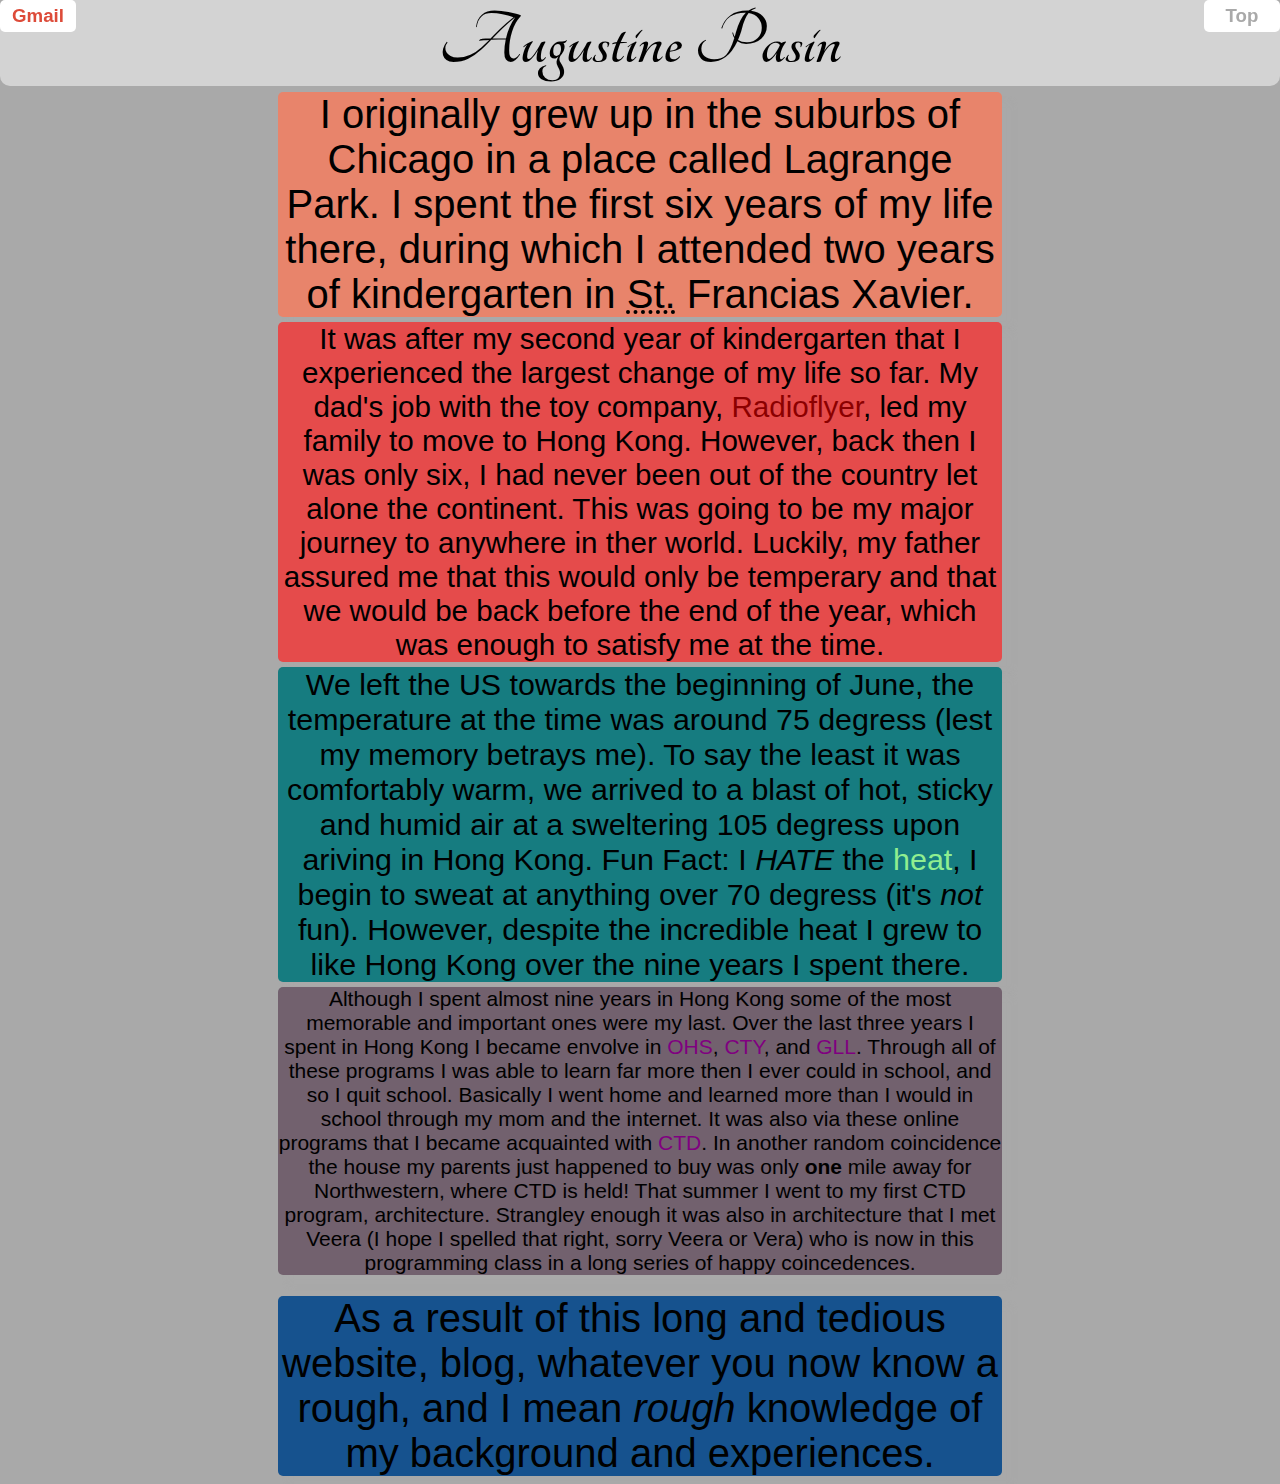
==== commit f7448e4f: "Update index.html" ====
--- a/index.html
+++ b/index.html
@@ -1,11 +1,11 @@
 <!DOCTYPE html>
 <html>
 <head>
-	<title>Gus Pasin</title>
+	<title>Augustine Pasin</title>
 	<link rel="stylesheet" type="text/css" href="website.css">
 </head>
 <body>
-	<div class="holder main header">Gus Pasin<a href="mailto:someone@example.com" class="gmail">Gmail</a><a href="#Top" class="top">Top</a></div>
+	<div class="holder main header">Augustine Pasin<a href="mailto:someone@example.com" class="gmail">Gmail</a><a href="#Top" class="top">Top</a></div>
 	<div class="holder words first">
 		<div class="writing">
 			I originally grew up in the suburbs of Chicago in a place called Lagrange Park. I spent the first six years of my life there, during which I attended two years of kindergarten in <acronym title="Saint">St.</acronym> Francias Xavier.
@@ -44,4 +44,4 @@
 	</style>
 	
 </body>
-</html>+</html>
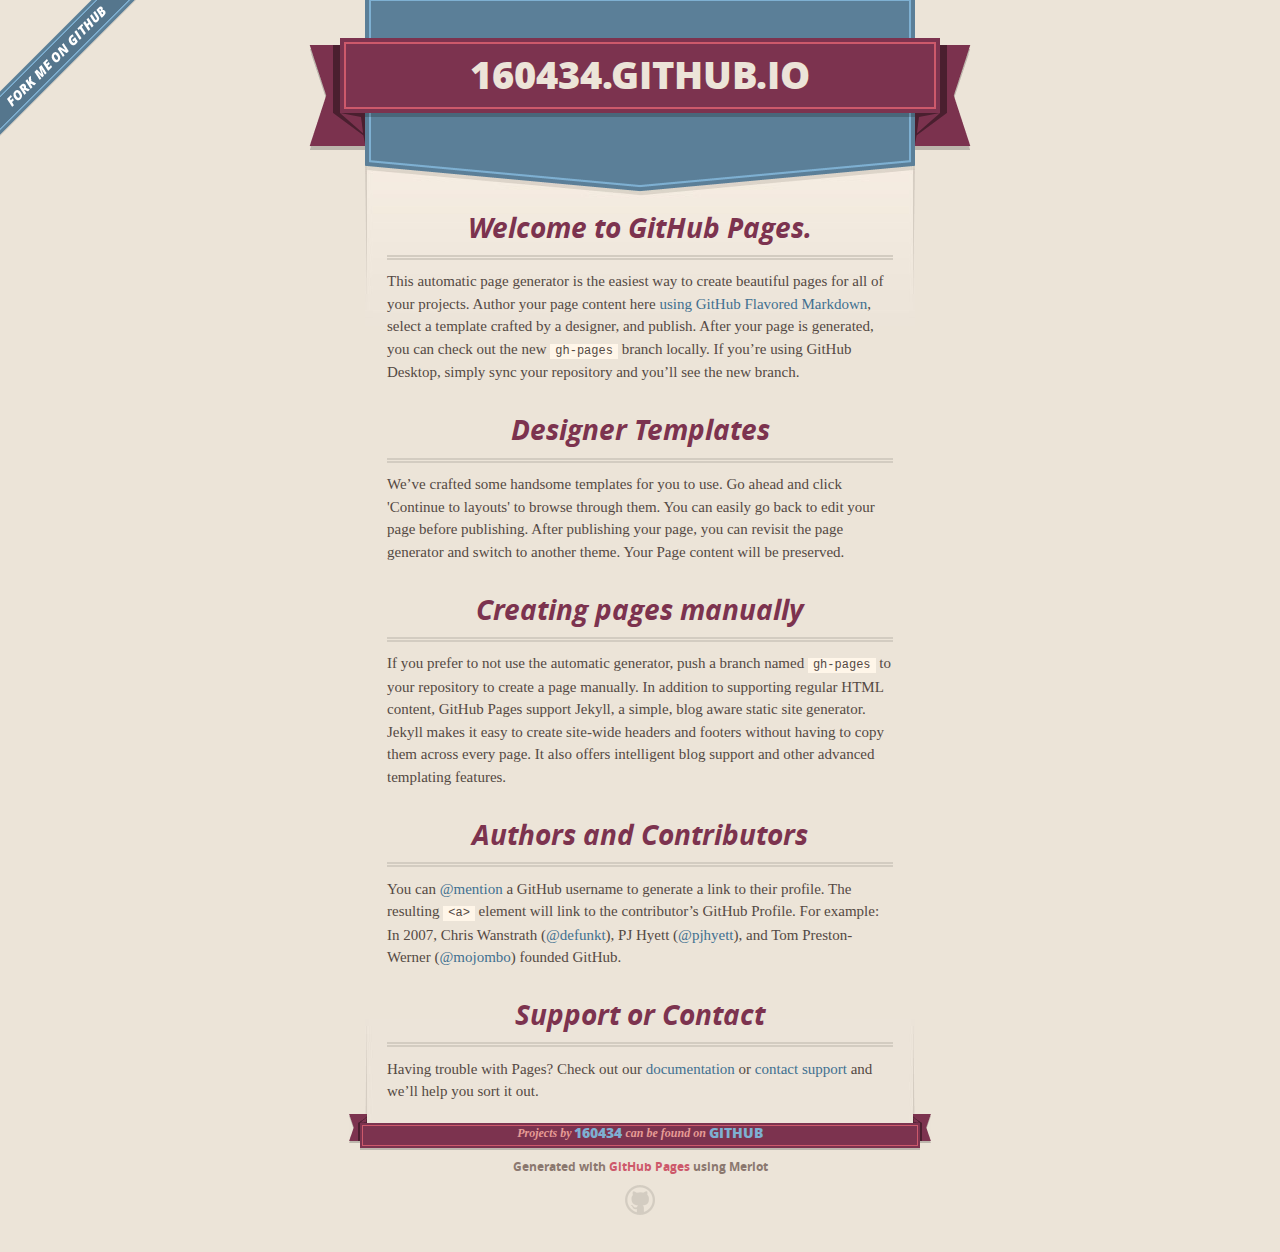
==== commit c4c6455d: "Replace master branch with page content via GitHub" ====
--- a/index.html
+++ b/index.html
@@ -1,47 +1,90 @@
 <!DOCTYPE html>
 <html>
-<head>
-	<title>Augustine Pasin</title>
-	<link rel="stylesheet" type="text/css" href="website.css">
-</head>
-<body>
-	<div class="holder main header">Augustine Pasin<a href="mailto:someone@example.com" class="gmail">Gmail</a><a href="#Top" class="top">Top</a></div>
-	<div class="holder words first">
-		<div class="writing">
-			I originally grew up in the suburbs of Chicago in a place called Lagrange Park. I spent the first six years of my life there, during which I attended two years of kindergarten in <acronym title="Saint">St.</acronym> Francias Xavier.
-		</div>
-	</div>
-	<div class="holder words second"></div>
-	<div class="holder words third">
-		<div class="writing">
-			It was after my second year of kindergarten that I experienced the largest change of my life so far. My dad's job with the toy company, <a href="http://radioflyer.com" class="link1">Radioflyer</a>, led my family to move to Hong Kong. However, back then I was only six, I had never been out of the country let alone the continent. This was going to be my major journey to anywhere in ther world. Luckily, my father assured me that this would only be temperary and that we would be back before the end of the year, which was enough to satisfy me at the time.
-		</div>
-	</div>
-	<div class="holder words fourth"></div>
-	<div class="holder words fifth">
-		<div class="writing">
-			We left the US towards the beginning of June, the temperature at the time was around 75 degress (lest my memory betrays me). To say the least it was comfortably warm, we arrived to a blast of hot, sticky and humid air at a sweltering 105 degress upon ariving in Hong Kong. Fun Fact: I <i>HATE</i>	the <a href="http://www.nba.com/heat/thank-you-heat-fans" class="link2"> heat</a>, I begin to sweat at anything over 70 degress (it's <em>not</em> fun). However, despite the incredible heat I grew to like Hong Kong over the nine years I spent there.</div>
-	</div>
-	<div class="holder words sixth"></div>
-	<div class="holder words seventh">
-		<div class="writing">
-			Although I spent almost nine years in Hong Kong some of the most memorable and important ones were my last. Over the last three years I spent in Hong Kong I became envolve in <a href="http://ohs.stanford.edu/" class="purple">OHS</a>, <a href="http://cty.jhu.edu/ctyonline/" class="purple">CTY</a>, and <a href="http://www.ctd.northwestern.edu/gll/" class="purple">GLL</a>. Through all of these programs I was able to learn far more then I ever could in school, and so I quit school. Basically I went home and learned more than I would in school through my mom and the internet. It was also via these online programs that I became acquainted with <a href="http://www.ctd.northwestern.edu/" class="purple">CTD</a>. In another random coincidence the house my parents just happened to buy was only <b>one</b> mile away for Northwestern, where CTD is held! That summer I went to my first CTD program, architecture. Strangley enough it was also in architecture that I met Veera (I hope I spelled that right, sorry Veera or Vera) who is now in this programming class in a long series of happy coincedences. </p>
-		</div>
-	</div>	
-	<div class="holder words ninth"></div>
-	<div class="holder words tenth">
-		<div class="writing">
-		 	As a result of this long and tedious website, blog, whatever you now know a rough, and I mean <i>rough</i> knowledge of my background and experiences.
-		</div>
-	</div>
-	<div class="holder words eleventh"></div>
-	<link rel="stylesheet" type="text/css" href="http://fonts.googleapis.com/css?family=Tangerine">
-	<style type="text/css">
-	.main{
-		font-family: 'Tangerine', serif;
-		font-weight: bold;
-	}
-	</style>
-	
-</body>
+  <head>
+    <meta charset='utf-8'>
+    <meta http-equiv="X-UA-Compatible" content="chrome=1">
+    <meta name="viewport" content="width=640">
+
+    <link rel="stylesheet" href="stylesheets/core.css" media="screen">
+    <link rel="stylesheet" href="stylesheets/mobile.css" media="handheld, only screen and (max-device-width:640px)">
+    <link rel="stylesheet" href="stylesheets/github-light.css">
+
+    <script type="text/javascript" src="javascripts/modernizr.js"></script>
+    <script type="text/javascript" src="https://ajax.googleapis.com/ajax/libs/jquery/1.7.1/jquery.min.js"></script>
+    <script type="text/javascript" src="javascripts/headsmart.min.js"></script>
+    <script type="text/javascript">
+      $(document).ready(function () {
+        $('#main_content').headsmart()
+      })
+    </script>
+    <title>160434.GitHub.io by 160434</title>
+  </head>
+
+  <body>
+    <a id="forkme_banner" href="https://github.com/160434">View on GitHub</a>
+    <div class="shell">
+
+      <header>
+        <span class="ribbon-outer">
+          <span class="ribbon-inner">
+            <h1>160434.GitHub.io</h1>
+            <h2></h2>
+          </span>
+          <span class="left-tail"></span>
+          <span class="right-tail"></span>
+        </span>
+      </header>
+
+      <div id="no-downloads">
+        <span class="inner">
+        </span>
+      </div>
+
+
+      <span class="banner-fix"></span>
+
+
+      <section id="main_content">
+        <h3>
+<a id="welcome-to-github-pages" class="anchor" href="#welcome-to-github-pages" aria-hidden="true"><span aria-hidden="true" class="octicon octicon-link"></span></a>Welcome to GitHub Pages.</h3>
+
+<p>This automatic page generator is the easiest way to create beautiful pages for all of your projects. Author your page content here <a href="https://guides.github.com/features/mastering-markdown/">using GitHub Flavored Markdown</a>, select a template crafted by a designer, and publish. After your page is generated, you can check out the new <code>gh-pages</code> branch locally. If you’re using GitHub Desktop, simply sync your repository and you’ll see the new branch.</p>
+
+<h3>
+<a id="designer-templates" class="anchor" href="#designer-templates" aria-hidden="true"><span aria-hidden="true" class="octicon octicon-link"></span></a>Designer Templates</h3>
+
+<p>We’ve crafted some handsome templates for you to use. Go ahead and click 'Continue to layouts' to browse through them. You can easily go back to edit your page before publishing. After publishing your page, you can revisit the page generator and switch to another theme. Your Page content will be preserved.</p>
+
+<h3>
+<a id="creating-pages-manually" class="anchor" href="#creating-pages-manually" aria-hidden="true"><span aria-hidden="true" class="octicon octicon-link"></span></a>Creating pages manually</h3>
+
+<p>If you prefer to not use the automatic generator, push a branch named <code>gh-pages</code> to your repository to create a page manually. In addition to supporting regular HTML content, GitHub Pages support Jekyll, a simple, blog aware static site generator. Jekyll makes it easy to create site-wide headers and footers without having to copy them across every page. It also offers intelligent blog support and other advanced templating features.</p>
+
+<h3>
+<a id="authors-and-contributors" class="anchor" href="#authors-and-contributors" aria-hidden="true"><span aria-hidden="true" class="octicon octicon-link"></span></a>Authors and Contributors</h3>
+
+<p>You can <a href="https://help.github.com/articles/basic-writing-and-formatting-syntax/#mentioning-users-and-teams" class="user-mention">@mention</a> a GitHub username to generate a link to their profile. The resulting <code>&lt;a&gt;</code> element will link to the contributor’s GitHub Profile. For example: In 2007, Chris Wanstrath (<a href="https://github.com/defunkt" class="user-mention">@defunkt</a>), PJ Hyett (<a href="https://github.com/pjhyett" class="user-mention">@pjhyett</a>), and Tom Preston-Werner (<a href="https://github.com/mojombo" class="user-mention">@mojombo</a>) founded GitHub.</p>
+
+<h3>
+<a id="support-or-contact" class="anchor" href="#support-or-contact" aria-hidden="true"><span aria-hidden="true" class="octicon octicon-link"></span></a>Support or Contact</h3>
+
+<p>Having trouble with Pages? Check out our <a href="https://help.github.com/pages">documentation</a> or <a href="https://github.com/contact">contact support</a> and we’ll help you sort it out.</p>
+      </section>
+
+      <footer>
+        <span class="ribbon-outer">
+          <span class="ribbon-inner">
+            <p>Projects by <a href="https://github.com/160434">160434</a> can be found on <a href="https://github.com/160434">GitHub</a></p>
+          </span>
+          <span class="left-tail"></span>
+          <span class="right-tail"></span>
+        </span>
+        <p>Generated with <a href="https://pages.github.com">GitHub Pages</a> using Merlot</p>
+        <span class="octocat"></span>
+      </footer>
+
+    </div>
+
+    
+  </body>
 </html>
--- a/stylesheets/core.css
+++ b/stylesheets/core.css
@@ -0,0 +1,3 @@
+@import url("screen.css");
+@import url("non-screen.css") handheld;
+@import url("non-screen.css") only screen and (max-device-width:640px);--- a/stylesheets/mobile.css
+++ b/stylesheets/mobile.css
@@ -0,0 +1,510 @@
+/* Generated by Font Squirrel (http://www.fontsquirrel.com) on February 9, 2012 */
+
+
+@font-face {
+  font-family: 'Open Sans';
+  src: url('../fonts/opensans-regular-webfont.eot');
+  src: url('../fonts/opensans-regular-webfont.eot?#iefix') format('embedded-opentype'),
+       url('../fonts/opensans-regular-webfont.woff') format('woff'),
+       url('../fonts/opensans-regular-webfont.ttf') format('truetype'),
+       url('../fonts/opensans-regular-webfont.svg#OpenSansRegular') format('svg');
+  font-weight: normal;
+  font-style: normal;
+}
+
+@font-face {
+  font-family: 'Open Sans';
+  src: url('../fonts/opensans-italic-webfont.eot');
+  src: url('../fonts/opensans-italic-webfont.eot?#iefix') format('embedded-opentype'),
+       url('../fonts/opensans-italic-webfont.woff') format('woff'),
+       url('../fonts/opensans-italic-webfont.ttf') format('truetype'),
+       url('../fonts/opensans-italic-webfont.svg#OpenSansItalic') format('svg');
+  font-weight: normal;
+  font-style: italic;
+}
+
+@font-face {
+  font-family: 'Open Sans';
+  src: url('../fonts/opensans-bold-webfont.eot');
+  src: url('../fonts/opensans-bold-webfont.eot?#iefix') format('embedded-opentype'),
+       url('../fonts/opensans-bold-webfont.woff') format('woff'),
+       url('../fonts/opensans-bold-webfont.ttf') format('truetype'),
+       url('../fonts/opensans-bold-webfont.svg#OpenSansBold') format('svg');
+  font-weight: bold;
+  font-style: normal;
+}
+
+@font-face {
+  font-family: 'Open Sans';
+  src: url('../fonts/opensans-bolditalic-webfont.eot');
+  src: url('../fonts/opensans-bolditalic-webfont.eot?#iefix') format('embedded-opentype'),
+       url('../fonts/opensans-bolditalic-webfont.woff') format('woff'),
+       url('../fonts/opensans-bolditalic-webfont.ttf') format('truetype'),
+       url('../fonts/opensans-bolditalic-webfont.svg#OpenSansBoldItalic') format('svg');
+  font-weight: bold;
+  font-style: italic;
+}
+
+@font-face {
+  font-family: 'Open Sans';
+  src: url('../fonts/opensans-extrabold-webfont.eot');
+  src: url('../fonts/opensans-extrabold-webfont.eot?#iefix') format('embedded-opentype'),
+       url('../fonts/opensans-extrabold-webfont.woff') format('woff'),
+       url('../fonts/opensans-extrabold-webfont.ttf') format('truetype'),
+       url('../fonts/opensans-extrabold-webfont.svg#OpenSansExtrabold') format('svg');
+  font-weight: bolder;
+  font-style: normal;
+}
+
+
+/* http://meyerweb.com/eric/tools/css/reset/ 
+   v2.0 | 20110126
+   License: none (public domain)
+*/
+
+html, body, div, span, applet, object, iframe,
+h1, h2, h3, h4, h5, h6, p, blockquote, pre,
+a, abbr, acronym, address, big, cite, code,
+del, dfn, em, img, ins, kbd, q, s, samp,
+small, strike, strong, sub, sup, tt, var,
+b, u, i, center,
+dl, dt, dd, ol, ul, li,
+fieldset, form, label, legend,
+table, caption, tbody, tfoot, thead, tr, th, td,
+article, aside, canvas, details, embed, 
+figure, figcaption, footer, header, hgroup, 
+menu, nav, output, ruby, section, summary,
+time, mark, audio, video {
+  margin: 0;
+  padding: 0;
+  border: 0;
+  font-size: 100%;
+  font: inherit;
+  vertical-align: baseline;
+}
+/* HTML5 display-role reset for older browsers */
+article, aside, details, figcaption, figure, 
+footer, header, hgroup, menu, nav, section {
+  display: block;
+}
+body {
+  line-height: 1;
+}
+ol, ul {
+  list-style: none;
+}
+blockquote, q {
+  quotes: none;
+}
+blockquote:before, blockquote:after,
+q:before, q:after {
+  content: '';
+  content: none;
+}
+table {
+  border-collapse: collapse;
+  border-spacing: 0;
+}
+
+header, footer, section {
+  display: block;
+  position: relative;
+}
+
+/* STYLES */
+
+div.shell {
+  display: block;
+  width: 640px;
+  margin: 0 auto;
+}
+
+a#forkme_banner {
+  display: none;
+}
+
+/* header */
+
+header {
+  position: relative;
+  z-index: 2;
+  margin: 0;
+  max-width: 640px;
+  top: 51px;
+}
+
+header span.ribbon-inner {
+  position: relative;
+  display: block;
+  background-color: #cd596b;
+  border: 8px solid #7c334f;
+  padding: 6px;
+  z-index: 1;
+}
+
+header span.left-tail, header span.right-tail {
+  position: relative;
+  display: block;
+  width: 19px;
+  height: 10px;
+  background: transparent url(../images/ribbon-tail-sprite-2x.png) 0 0 no-repeat;
+  position: absolute;
+  bottom: -10px;
+  z-index: 0;
+}
+
+header span.left-tail {
+  background-position: 0 0;
+  left: 0;
+}
+
+header span.right-tail {
+  background-position: -19px 0;
+  right: 0;
+}
+
+header h1 {
+  background-color: #7c334f;
+  font-size: 2em;
+  font-weight: bolder;
+  font-style: normal;
+  text-transform: uppercase;
+  color: #ece4d8;
+  text-align: center;
+  line-height:1;  
+  padding: 14px 20px 0;
+}
+
+header h2 {
+  background-color: #7c334f;
+  font: bold italic .85em/1.5 Georgia, Times, “Times New Roman”, serif;
+  color: #e69b95;
+  padding-bottom: 14px;
+  margin-top: -3px;
+  text-align: center;
+}
+
+section#downloads {
+  position: relative;
+  display: block;
+  height: 171px;
+  width: 602px;
+  padding-bottom: 150px;
+  margin: 51px auto -250px;
+  z-index: 1;
+  background: transparent url(../images/shield.png) center 0 no-repeat;
+}
+
+section#downloads a {
+  display: none;
+}
+
+span.banner-fix {
+  background: transparent url(../images/shield-fallback.png) center top no-repeat;
+  display: block;
+  height: 31px;
+  position: absolute;
+  width: 640px;
+  top: 20px;
+
+}
+
+section#main_content {
+  z-index: 2;
+  padding: 20px 40px 0;
+  min-height:185px;
+}
+
+/* footer */
+
+footer {
+  background: none;
+  padding-top: 104px;
+  margin: -94px auto 40px;
+  max-width:640px;
+  text-align: center;
+}
+
+footer span.ribbon-outer {
+  display: block;
+  position: relative;
+  border-bottom: 2px solid #bdb6ad;
+}
+
+footer span.ribbon-inner {
+  position: relative;
+  display: block;
+  background-color: #cd596b;
+  border: 8px solid #7c334f;
+  padding: 6px;
+  z-index: 1;
+}
+
+footer p {
+  font-family: 'Open Sans', sans-serif;
+  font-weight: bold;
+  font-size: .6em;
+  color: #8b786f;
+}
+
+footer a {
+  color: #cd596b;
+}
+
+footer span.ribbon-inner p {
+  background-color: #7c334f;
+  margin: 0;
+  color: #e69b95;
+  font: bold italic 22px/1 Georgia, Times, “Times New Roman”, serif;
+  height: auto;
+  line-height: 1.1;
+  padding: 20px 0px 10px;
+}
+
+footer span.ribbon-inner a {
+  display: block;
+  position: relative;
+  bottom: 0;
+  color: #7eb0d2;
+  font-family: 'Open Sans', sans-serif;
+  text-transform: uppercase;
+  font-style: normal;
+  font-weight: bolder;
+  font-size: 38px;
+  padding-bottom: 10px;
+}
+
+footer span.ribbon-inner a:hover {
+  color: #7eb0d2;
+}
+
+footer span.left-tail, footer span.right-tail {
+  position: relative;
+  display: block;
+  width: 23px;
+  height: 126px;
+  background: transparent url(../images/small-ribbon-tail-sprite-2x.png) 0 0 no-repeat;
+  position: absolute;
+  top: -126px;
+  z-index: 0;
+}
+
+footer span.left-tail {
+  background-position: 0 0;
+  left: 0;
+}
+
+footer span.right-tail {
+  background-position: -23px 0;
+  right: 0;
+}
+
+footer span.octocat {
+  background: transparent url(../images/octocat-2x.png) 0 0 no-repeat;
+  display: block;
+  width: 60px;
+  height: 60px;
+  margin: 20px auto 0;}
+
+/* content */
+
+body {
+  background: #ece4d8;
+  font: normal normal 30px/1.5 Georgia, Palatino,” Palatino Linotype”, Times, “Times New Roman”, serif;
+  color: #544943;
+  -webkit-font-smoothing: antialiased;
+}
+
+a, a:hover {
+  color: #417090;
+}
+
+a {
+  text-decoration: none;
+}
+
+a:hover {
+  text-decoration: underline;
+}
+
+h1,h2,h3,h4,h5,h6 {
+  font-family: 'Open Sans', sans-serif;
+  font-weight: bold;
+}
+
+p {
+  margin: .7em 0 0;
+}
+
+strong {
+  font-weight: bold;
+}
+
+em {
+  font-style: italic;
+}
+
+ol {
+  margin: .7em 0;
+  list-style-type: decimal;
+  padding-left: 1.35em;
+}
+
+ul {
+  margin: .7em 0;
+  padding-left: 1.35em;
+}
+
+ul li {
+  padding-left: 20px;
+  background: transparent url(../images/chevron-2x.png) left 15px no-repeat;
+}
+
+blockquote {
+  font-family: 'Open Sans', sans-serif;
+  margin: 20px 0;
+  color: #8b786f;
+  padding-left: 1.35em;
+  background: transparent url('../images/blockquote-gfx-2x.png') 0 8px no-repeat;
+}
+
+img {
+  -webkit-box-shadow: 0px 4px 0px #bdb6ad;
+  -moz-box-shadow: 0px 4px 0px #bdb6ad;
+  box-shadow: 0px 4px 0px #bdb6ad;
+  border: 4px solid #fff6e9;
+  max-width: 556px;
+}
+
+hr {
+  border: none;
+  outline: none;
+  height: 42px;
+  background: transparent url('../images/hr-2x.jpg') center center repeat-x;
+  margin: 0 0 20px;
+}
+
+code {
+  background: #fff6e9;
+  font: normal normal .9em/1.7 "Lucida Sans Typewriter", "Lucida Console", Monaco, "Bitstream Vera Sans Mono", monospace;
+  padding: 0 5px 1px;
+}
+
+pre {
+  margin: 10px 0 20px;
+  padding: .7em;
+  background: #fff6e9;
+  border-bottom: 4px solid #bdb6ad;
+  font: normal normal .9em/1.7 "Lucida Sans Typewriter", "Lucida Console", Monaco, "Bitstream Vera Sans Mono", monospace;
+  overflow: auto;
+}
+
+table {
+  background: #fff6e9;
+  display: table;
+  width: 100%;
+  border-collapse: separate;
+  border-bottom: 4px solid #bdb6ad;
+  margin: 10px 0;
+}
+
+tr {
+  display: table-row;
+}
+
+th {
+  display: table-cell;
+  padding: 2px 10px;
+  border: solid #ece4d8;
+  border-width: 0 4px 4px 0;
+  color: #cd596b;
+  font-family: 'Open Sans', sans-serif;
+  font-weight: bold;
+  font-size: .85em;
+}
+
+td {
+  display: table-cell;
+  padding: 0 .7em;
+  border: solid #ece4d8;
+  border-width: 0 4px 4px 0;
+}
+
+td:last-child, th:last-child {
+  border-right: none;
+}
+
+tr:last-child td {
+  border-bottom: none;
+}
+
+dl {
+  margin: .7em 0 20px;
+}
+
+dt {
+  font-family: 'Open Sans', sans-serif;
+  font-weight: bold;
+}
+
+dd {
+  padding-left: 1.35em;
+}
+
+dd p:first-child {
+  margin-top: 0;
+}
+
+/* Content based headers */
+
+#main_content > .header-level-1:first-child,
+#main_content > .header-level-2:first-child,
+#main_content > .header-level-3:first-child,
+#main_content > .header-level-4:first-child,
+#main_content > .header-level-5:first-child,
+#main_content > .header-level-6:first-child {
+  margin-top: 0;
+}
+
+.header-level-1 {
+  font-size: 1.85em;
+  border-bottom: .2em double #d3ccc1;
+  color: #7c334f;
+  text-align: center;
+  font-style: italic;
+  margin: 1.1em 0 .38em;
+  line-height: 1.2;
+  padding-bottom: 10px
+}
+
+.header-level-2 {
+  font-size: 1.58em;
+  color: #7c334f;
+  margin: .95em 0 .5em;
+  border-bottom: .1em solid #D3CCC1;
+  line-height: 1.2;
+  padding-bottom: 10px
+}
+
+.header-level-3 {
+  margin: 20px 0 10px;
+  font-size: 1.45em;
+}
+
+.header-level-4 {
+  margin: .6em 0;
+  font-size: 1.2em;
+  color: #cd596b;
+}
+
+.header-level-5 {
+  margin: .7em 0;
+  font-size: 1em;
+  color: #8b786f;
+}
+
+.header-level-6 {
+  margin: .8em 0;
+  font-size: .85em;
+  font-style: italic;
+}--- a/stylesheets/github-light.css
+++ b/stylesheets/github-light.css
@@ -0,0 +1,116 @@
+/*
+   Copyright 2014 GitHub Inc.
+
+   Licensed under the Apache License, Version 2.0 (the "License");
+   you may not use this file except in compliance with the License.
+   You may obtain a copy of the License at
+
+       http://www.apache.org/licenses/LICENSE-2.0
+
+   Unless required by applicable law or agreed to in writing, software
+   distributed under the License is distributed on an "AS IS" BASIS,
+   WITHOUT WARRANTIES OR CONDITIONS OF ANY KIND, either express or implied.
+   See the License for the specific language governing permissions and
+   limitations under the License.
+
+*/
+
+.pl-c /* comment */ {
+  color: #969896;
+}
+
+.pl-c1      /* constant, markup.raw, meta.diff.header, meta.module-reference, meta.property-name, support, support.constant, support.variable, variable.other.constant */,
+.pl-s .pl-v /* string variable */ {
+  color: #0086b3;
+}
+
+.pl-e  /* entity */,
+.pl-en /* entity.name */ {
+  color: #795da3;
+}
+
+.pl-s .pl-s1 /* string source */,
+.pl-smi      /* storage.modifier.import, storage.modifier.package, storage.type.java, variable.other, variable.parameter.function */ {
+  color: #333;
+}
+
+.pl-ent /* entity.name.tag */ {
+  color: #63a35c;
+}
+
+.pl-k /* keyword, storage, storage.type */ {
+  color: #a71d5d;
+}
+
+.pl-pds              /* punctuation.definition.string, string.regexp.character-class */,
+.pl-s                /* string */,
+.pl-s .pl-pse .pl-s1 /* string punctuation.section.embedded source */,
+.pl-sr               /* string.regexp */,
+.pl-sr .pl-cce       /* string.regexp constant.character.escape */,
+.pl-sr .pl-sra       /* string.regexp string.regexp.arbitrary-repitition */,
+.pl-sr .pl-sre       /* string.regexp source.ruby.embedded */ {
+  color: #183691;
+}
+
+.pl-v /* variable */ {
+  color: #ed6a43;
+}
+
+.pl-id /* invalid.deprecated */ {
+  color: #b52a1d;
+}
+
+.pl-ii /* invalid.illegal */ {
+  background-color: #b52a1d;
+  color: #f8f8f8;
+}
+
+.pl-sr .pl-cce /* string.regexp constant.character.escape */ {
+  color: #63a35c;
+  font-weight: bold;
+}
+
+.pl-ml /* markup.list */ {
+  color: #693a17;
+}
+
+.pl-mh        /* markup.heading */,
+.pl-mh .pl-en /* markup.heading entity.name */,
+.pl-ms        /* meta.separator */ {
+  color: #1d3e81;
+  font-weight: bold;
+}
+
+.pl-mq /* markup.quote */ {
+  color: #008080;
+}
+
+.pl-mi /* markup.italic */ {
+  color: #333;
+  font-style: italic;
+}
+
+.pl-mb /* markup.bold */ {
+  color: #333;
+  font-weight: bold;
+}
+
+.pl-md /* markup.deleted, meta.diff.header.from-file */ {
+  background-color: #ffecec;
+  color: #bd2c00;
+}
+
+.pl-mi1 /* markup.inserted, meta.diff.header.to-file */ {
+  background-color: #eaffea;
+  color: #55a532;
+}
+
+.pl-mdr /* meta.diff.range */ {
+  color: #795da3;
+  font-weight: bold;
+}
+
+.pl-mo /* meta.output */ {
+  color: #1d3e81;
+}
+
